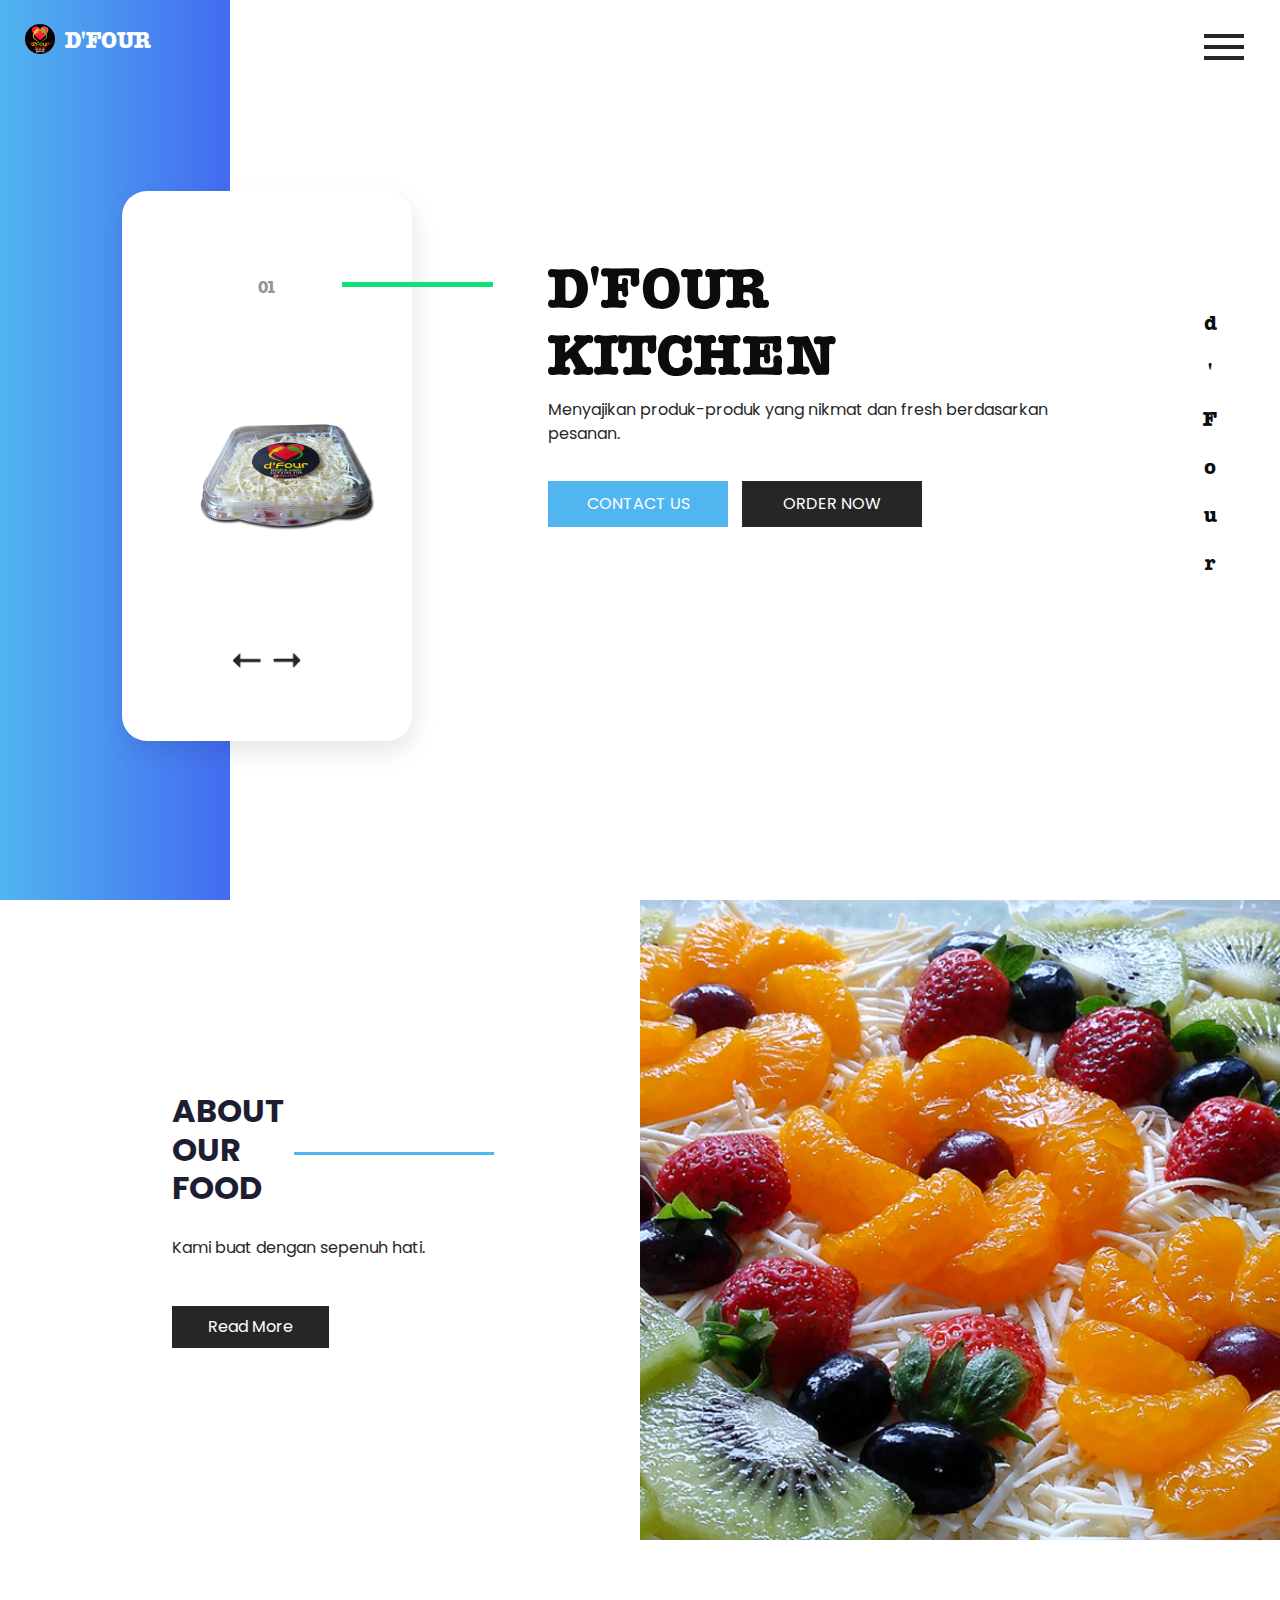
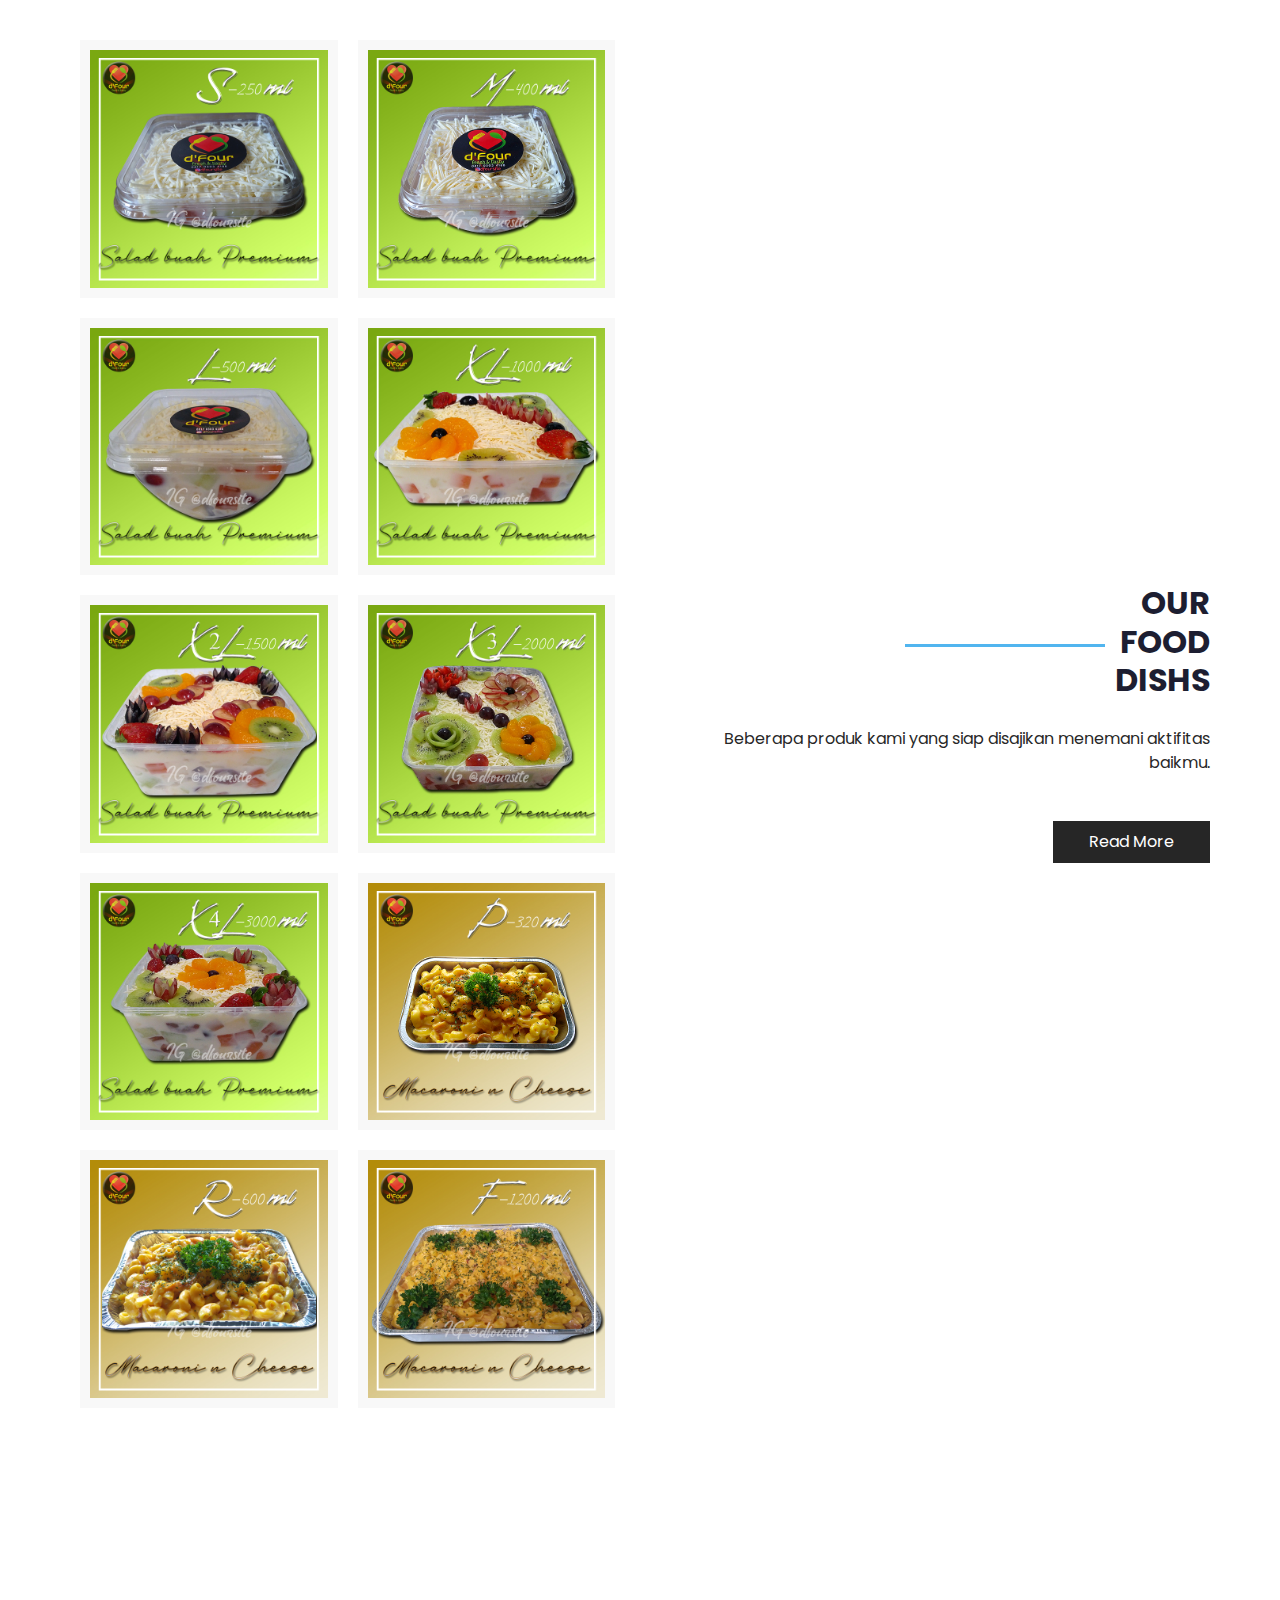
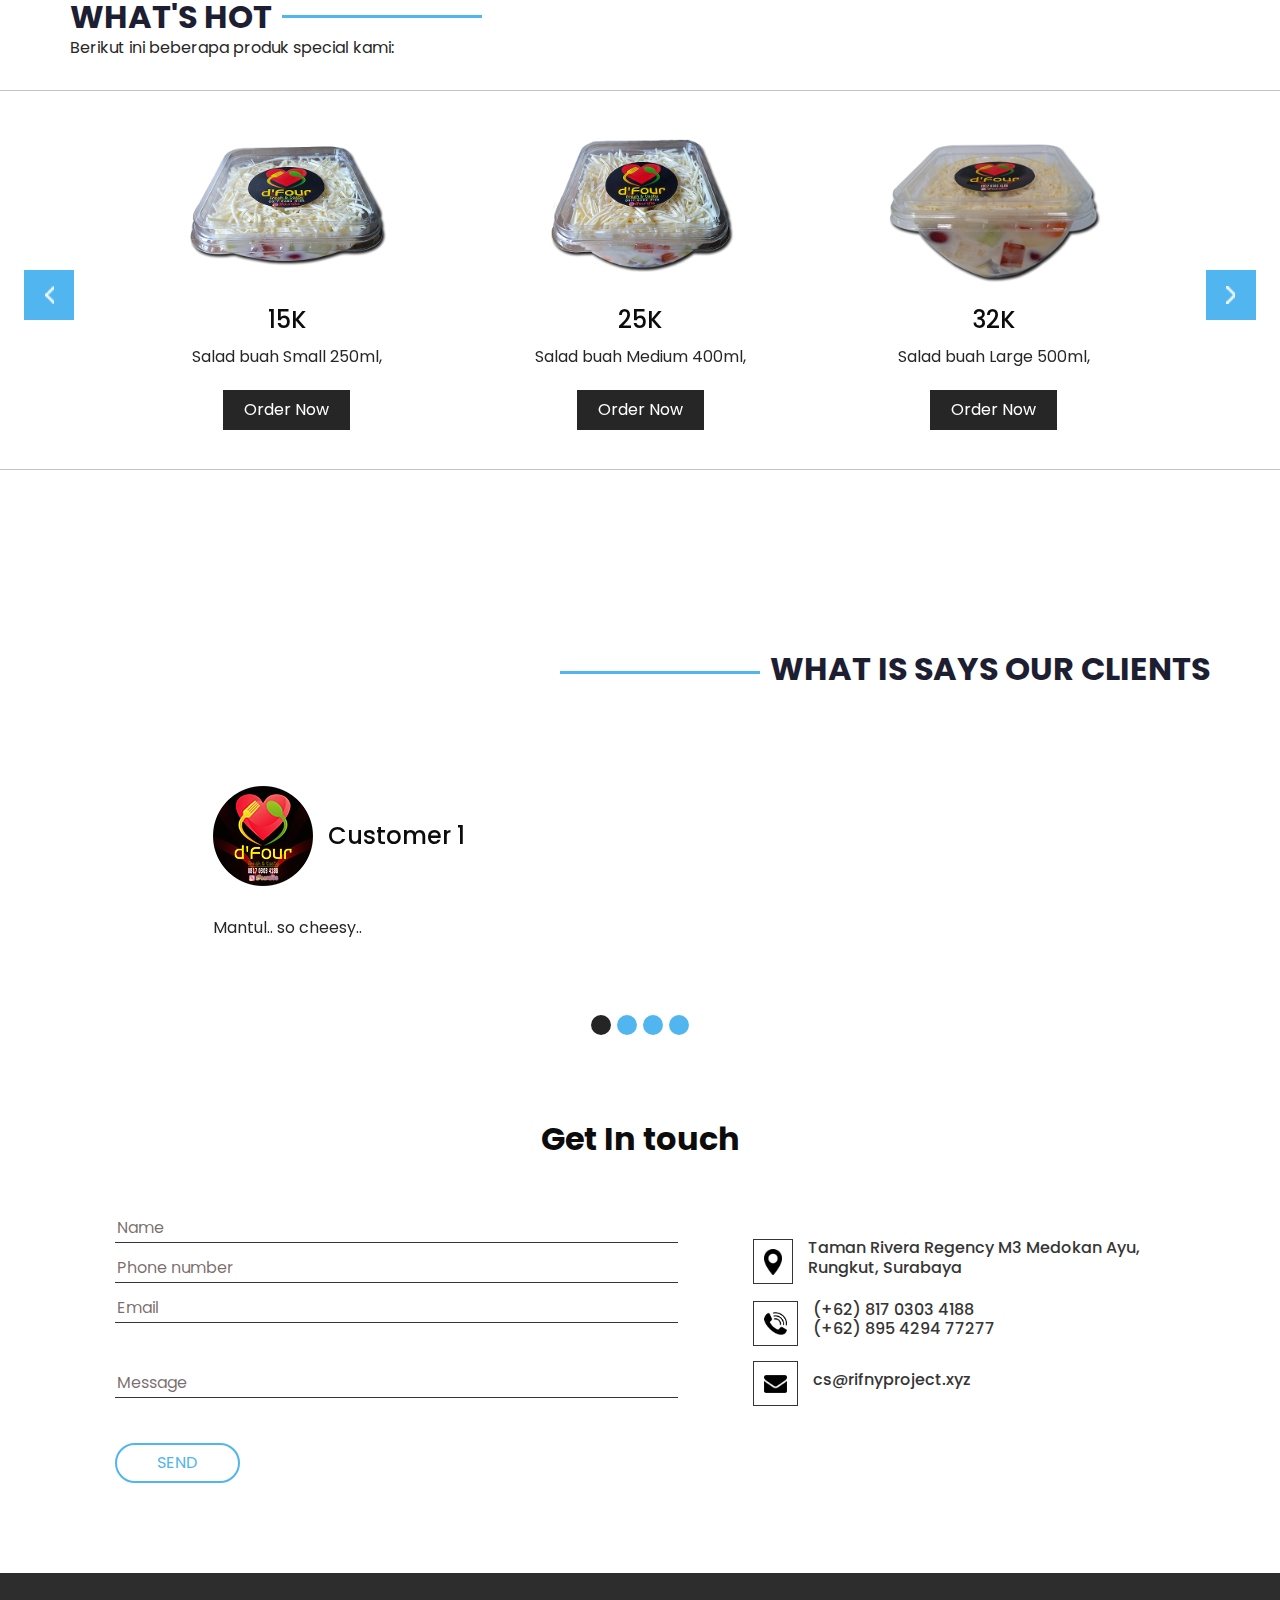
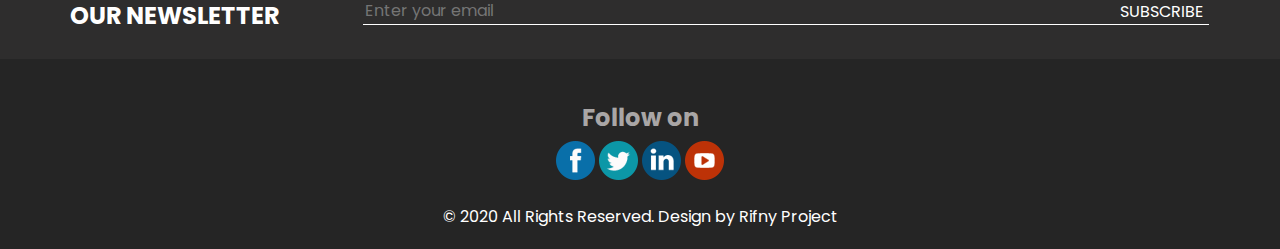
==== index2.html @ 4575f41f "ganti desain" ====
<!DOCTYPE html>
<html>

<head>
  <!-- Basic -->
  <meta charset="utf-8" />
  <meta http-equiv="X-UA-Compatible" content="IE=edge" />
  <!-- Mobile Metas -->
  <meta name="viewport" content="width=device-width, initial-scale=1, shrink-to-fit=no" />
  <!-- Site Metas -->
  <meta name="keywords" content="" />
  <meta name="description" content="" />
  <meta name="author" content="" />

  <title>d'Four</title>
  <!-- slider stylesheet -->
  <link rel="stylesheet" type="text/css"
    href="https://cdnjs.cloudflare.com/ajax/libs/OwlCarousel2/2.3.4/assets/owl.carousel.min.css" />

  <!-- bootstrap core css -->
  <link rel="stylesheet" type="text/css" href="css/bootstrap.css" />

  <!-- fonts style -->
  <link href="https://fonts.googleapis.com/css?family=Open+Sans:400,700|Poppins:400,700|Raleway:400,700&display=swap"
    rel="stylesheet" />

  <!-- Custom styles for this template -->
  <link href="css/style.css" rel="stylesheet" />
  <!-- responsive style -->
  <link href="css/responsive.css" rel="stylesheet" />
</head>

<body>
  <div class="hero_area">
    <!-- header section strats -->
    <header class="header_section">
      <div class="container-fluid">
        <nav class="navbar navbar-expand-lg custom_nav-container">
          <a class="navbar-brand" href="index.html">
            <img src="images/logo.png" alt="" />
            <span>
              d'Four
            </span>
          </a>

          <div class="navbar-collapse" id="">
            <div class="custom_menu-btn">
              <button onclick="openNav()">
                <span class="s-1"> </span>
                <span class="s-2"> </span>
                <span class="s-3"> </span>
              </button>
            </div>
            <div id="myNav" class="overlay">
              <div class="overlay-content">
                <a href="index.html">HOME</a>
                <a href="about.html">ABOUT</a>
                <a href="food.html">Food</a>
                <a href="contact.html">Contact Us</a>
              </div>
            </div>
          </div>
        </nav>
      </div>
    </header>
    <!-- end header section -->
    <!-- slider section -->
    <section class=" slider_section position-relative">
      <div class="side_heading">
        <h5>
          d          
          '
          F
          o
          u
          r
        </h5>
      </div>
      <div class="container-fluid">
        <div class="row">
          <div class="col-lg-3 col-md-4 offset-md-1">
            <div id="carouselExampleIndicators" class="carousel slide " data-ride="carousel">
              <ol class="carousel-indicators">
                <li data-target="#carouselExampleIndicators" data-slide-to="0" class="active">
                  01
                </li>
                <li data-target="#carouselExampleIndicators" data-slide-to="1">
                  02
                </li>
                <li data-target="#carouselExampleIndicators" data-slide-to="2">
                  03
                </li>
                <li data-target="#carouselExampleIndicators" data-slide-to="3">
                  04
                </li>
                <li data-target="#carouselExampleIndicators" data-slide-to="4">
                  05
                </li>
                <li data-target="#carouselExampleIndicators" data-slide-to="5">
                  06
                </li>
                <li data-target="#carouselExampleIndicators" data-slide-to="6">
                  07
                </li>
                <li data-target="#carouselExampleIndicators" data-slide-to="7">
                  08
                </li>
                <li data-target="#carouselExampleIndicators" data-slide-to="8">
                  09
                </li>
                <li data-target="#carouselExampleIndicators" data-slide-to="9">
                  10
                </li>
              </ol>
              <div class="carousel-inner">
                <div class="carousel-item active">
                  <div class="img-box b-1">
                    <img src="images/menu-dfour-salad-buah-small.png" alt="" />
                  </div>
                </div>
                <div class="carousel-item">
                  <div class="img-box b-2">
                    <img src="images/menu-dfour-salad-buah-medium.png" alt="" />
                  </div>
                </div>
                <div class="carousel-item">
                  <div class="img-box b-3">
                    <img src="images/menu-dfour-salad-buah-large.png" alt="" />
                  </div>
                </div>
                <div class="carousel-item">
                  <div class="img-box b-4">
                    <img src="images/menu-dfour-salad-buah-xl.png" alt="" />
                  </div>
                </div>
                <div class="carousel-item">
                  <div class="img-box b-5">
                    <img src="images/menu-dfour-salad-buah-x2l.png" alt="" />
                  </div>
                </div>
                <div class="carousel-item">
                  <div class="img-box b-6">
                    <img src="images/menu-dfour-salad-buah-x3l.png" alt="" />
                  </div>
                </div>
                <div class="carousel-item">
                  <div class="img-box b-7">
                    <img src="images/menu-dfour-salad-buah-x4l.png" alt="" />
                  </div>
                </div>
                <div class="carousel-item">
                  <div class="img-box b-8">
                    <img src="images/menu-dfour-macncheese-personal.png" alt="" />
                  </div>
                </div>
                <div class="carousel-item">
                  <div class="img-box b-9">
                    <img src="images/menu-dfour-macncheese-reguler.png" alt="" />
                  </div>
                </div>
                <div class="carousel-item">
                  <div class="img-box b-10">
                    <img src="images/menu-dfour-macncheese-family.png" alt="" />
                  </div>
                </div>
              </div>
              <div class="carousel_btn-box">
                <a class="carousel-control-prev" href="#carouselExampleIndicators" role="button" data-slide="prev">
                  <span class="sr-only">Previous</span>
                </a>
                <a class="carousel-control-next" href="#carouselExampleIndicators" role="button" data-slide="next">
                  <span class="sr-only">Next</span>
                </a>
              </div>
            </div>
          </div>
          <div class=" col-md-5 offset-md-1">
            <div class="detail-box">
              <h1>
                d'Four <br>
                Kitchen
              </h1>
              <p>
                Menyajikan produk-produk yang nikmat dan fresh berdasarkan pesanan.
              </p>

              <div class="btn-box">
                <a href="" class="btn-1">
                  Contact Us
                </a>
                <a href="" class="btn-2">
                  Order Now
                </a>
              </div>

            </div>
          </div>
        </div>
      </div>
    </section>
    <!-- end slider section -->
  </div>

  <!-- about section -->
  <section class="about_section">
    <div class="container-fluid">
      <div class="row">
        <div class="col-md-5 offset-md-1">
          <div class="detail-box">
            <div class="heading_container">
              <h2>
                About <br>
                Our <br>
                Food
              </h2>
              <hr>
            </div>
            <p>
              Kami buat dengan sepenuh hati.
            </p>
            <a href="">
              Read More
            </a>
          </div>
        </div>
        <div class="col-md-6 px-0">
          <div class="img-box">
            <img src="images/about-img.jpg" alt="">
          </div>
        </div>
      </div>
    </div>
  </section>

  <!-- end about section -->

  <!-- dish section -->

  <section class="dish_section layout_padding">
    <div class="container">
      <div class="row">
        <div class="col-md-6">
          <div class="dish_container">
            <div class="box">
              <img src="images/dfour-salad-buah-small.jpg" alt="">
            </div>
            <div class="box">
              <img src="images/dfour-salad-buah-medium.jpg" alt="">
            </div>
            <div class="box">
              <img src="images/dfour-salad-buah-large.jpg" alt="">
            </div>
            <div class="box">
              <img src="images/dfour-salad-buah-xl.jpg" alt="">
            </div>
            <div class="box">
              <img src="images/dfour-salad-buah-x2l.jpg" alt="">
            </div>
            <div class="box">
              <img src="images/dfour-salad-buah-x3l.jpg" alt="">
            </div>
            <div class="box">
              <img src="images/dfour-salad-buah-x4l.jpg" alt="">
            </div>
            <div class="box">
              <img src="images/dfour-macncheese-personal.jpg" alt="">
            </div>
            <div class="box">
              <img src="images/dfour-macncheese-reguler.jpg" alt="">
            </div>
            <div class="box">
              <img src="images/dfour-macncheese-family.jpg" alt="">
            </div>
          </div>
        </div>
        <div class="col-md-6">
          <div class="detail-box">
            <div class="heading_container">
              <hr>
              <h2>
                Our <br>
                Food <br>
                dishs
              </h2>
            </div>
            <p>
              Beberapa produk kami yang siap disajikan menemani aktifitas baikmu.
            </p>
            <a href="">
              Read More
            </a>
          </div>
        </div>
      </div>
    </div>
  </section>

  <!-- end dish section -->

  <!-- hot section -->

  <section class="hot_section layout_padding">
    <div class="container">
      <div class="heading_container">
        <h2>
          What's Hot
        </h2>
        <hr>
      </div>
      <p>
        Berikut ini beberapa produk special kami:
      </p>
    </div>
    <div class="carousel_container">
      <div class="container">
        <div class="carousel-wrap ">
          <div class="owl-carousel">
            <div class="item">
              <div class="box">
                <div class="img-box">
                  <img src="images/menu-dfour-salad-buah-small.png" />
                </div>
                <div class="detail-box">
                  <h4>
                    15K
                  </h4>
                  <p>
                    Salad buah Small 250ml,
                  </p>
                  <a href="">
                    Order Now
                  </a>
                </div>
              </div>
            </div>
            <div class="item">
              <div class="box">
                <div class="img-box">
                  <img src="images/menu-dfour-salad-buah-medium.png" />
                </div>
                <div class="detail-box">
                  <h4>
                    25K
                  </h4>
                  <p>
                    Salad buah Medium 400ml,
                  </p>
                  <a href="">
                    Order Now
                  </a>
                </div>
              </div>
            </div>
            <div class="item">
              <div class="box">
                <div class="img-box">
                  <img src="images/menu-dfour-salad-buah-large.png" />
                </div>
                <div class="detail-box">
                  <h4>
                    32K
                  </h4>
                  <p>
                    Salad buah Large 500ml,
                  </p>
                  <a href="">
                    Order Now
                  </a>
                </div>
              </div>
            </div>
            <div class="item">
              <div class="box">
                <div class="img-box">
                  <img src="images/menu-dfour-salad-buah-xl.png" />
                </div>
                <div class="detail-box">
                  <h4>
                    80K
                  </h4>
                  <p>
                    Salad buah XL 1000ml,
                  </p>
                  <a href="">
                    Order Now
                  </a>
                </div>
              </div>
            </div>
            <div class="item">
              <div class="box">
                <div class="img-box">
                  <img src="images/menu-dfour-salad-buah-x2l.png" />
                </div>
                <div class="detail-box">
                  <h4>
                    115K
                  </h4>
                  <p>
                    Salad buah X2L 1500ml,
                  </p>
                  <a href="">
                    Order Now
                  </a>
                </div>
              </div>
            </div>
            <div class="item">
              <div class="box">
                <div class="img-box">
                  <img src="images/menu-dfour-salad-buah-x3l.png" />
                </div>
                <div class="detail-box">
                  <h4>
                    150K
                  </h4>
                  <p>
                    Salad buah X3L 2000ml,
                  </p>
                  <a href="">
                    Order Now
                  </a>
                </div>
              </div>
            </div>
            <div class="item">
              <div class="box">
                <div class="img-box">
                  <img src="images/menu-dfour-salad-buah-x4l.png" />
                </div>
                <div class="detail-box">
                  <h4>
                    215K
                  </h4>
                  <p>
                    Salad buah X4L 3000ml,
                  </p>
                  <a href="">
                    Order Now
                  </a>
                </div>
              </div>
            </div>
            <div class="item">
              <div class="box">
                <div class="img-box">
                  <img src="images/menu-dfour-macncheese-personal.png" />
                </div>
                <div class="detail-box">
                  <h4>
                    20K
                  </h4>
                  <p>
                    Macaroni n Cheese Personal 320ml,
                  </p>
                  <a href="">
                    Order Now
                  </a>
                </div>
              </div>
            </div>
            <div class="item">
              <div class="box">
                <div class="img-box">
                  <img src="images/menu-dfour-macncheese-reguler.png" />
                </div>
                <div class="detail-box">
                  <h4>
                    35K
                  </h4>
                  <p>
                    Macaroni n Cheese Reguler 600ml,
                  </p>
                  <a href="">
                    Order Now
                  </a>
                </div>
              </div>
            </div>
            <div class="item">
              <div class="box">
                <div class="img-box">
                  <img src="images/menu-dfour-macncheese-family.png" />
                </div>
                <div class="detail-box">
                  <h4>
                    65K
                  </h4>
                  <p>
                    Macaroni n Cheese Family 1200ml,
                  </p>
                  <a href="">
                    Order Now
                  </a>
                </div>
              </div>
            </div>
          </div>
        </div>
      </div>
    </div>
  </section>

  <!-- end hot section -->

  <!-- client section -->

  <section class="client_section layout_padding">
    <div class="container">
      <div class="heading_container">
        <hr>
        <h2>
          what is says our clients
        </h2>
      </div>
      <div id="carouselExample2Indicators" class="carousel slide" data-ride="carousel">
        <ol class="carousel-indicators">
          <li data-target="#carouselExample2Indicators" data-slide-to="0" class="active"></li>
          <li data-target="#carouselExample2Indicators" data-slide-to="1"></li>
          <li data-target="#carouselExample2Indicators" data-slide-to="2"></li>
          <li data-target="#carouselExample2Indicators" data-slide-to="3"></li>
        </ol>
        <div class="carousel-inner">
          <div class="carousel-item active">
            <div class="box ">
              <div class="client_id">
                <div class="img-box">
                  <img src="images/client.png" alt="" class="img-fluid">
                </div>
                <h4>
                  Customer 1
                </h4>
              </div>
              <div class="detail-box">
                <p>
                  Mantul.. so cheesy..
                </p>
              </div>
            </div>
          </div>
          <div class="carousel-item">
            <div class="box ">
              <div class="client_id">
                <div class="img-box">
                  <img src="images/client.png" alt="" class="img-fluid">
                </div>
                <h4>
                  Customer 2
                </h4>
              </div>
              <div class="detail-box">
                <p>
                  Dressingnya masih kental padahal sudah 2hari.
                </p>
              </div>
            </div>
          </div>
          <div class="carousel-item">
            <div class="box ">
              <div class="client_id">
                <div class="img-box">
                  <img src="images/client.png" alt="" class="img-fluid">
                </div>
                <h4>
                  Customer 3
                </h4>
              </div>
              <div class="detail-box">
                <p>
                  Macaroninya so creamy n cheesy.
                </p>
              </div>
            </div>
          </div>
          <div class="carousel-item">
            <div class="box ">
              <div class="client_id">
                <div class="img-box">
                  <img src="images/client.png" alt="" class="img-fluid">
                </div>
                <h4>
                  Customer 4
                </h4>
              </div>
              <div class="detail-box">
                <p>
                  Saladnya enak, buahnya terasa masih seger, dressingnya ga encer.. suka banget.
                </p>
              </div>
            </div>
          </div>
        </div>
      </div>

    </div>
  </section>
  <!-- end client section -->

  <!-- contact section -->

  <section class="contact_section layout_padding-bottom ">
    <div class="container">
      <h2>
        Get In touch
      </h2>
      <div class="row">
        <div class="col-md-7">
          <div class="form_container">
            <form action="">
              <input type="text" placeholder="Name">
              <input type="text" placeholder="Phone number">
              <input type="email" placeholder="Email">
              <input type="text" placeholder="Message" class="message_input">
              <button>
                Send
              </button>
            </form>
          </div>
        </div>
        <div class="col-md-5">
          <div class="contact_box">
            <a href="">
              <div class="img-box">
                <img src="images/location.png" alt="">
              </div>
              <h6>
                Taman Rivera Regency M3 Medokan Ayu, Rungkut, Surabaya
              </h6>
            </a>
            <a href="">
              <div class="img-box">
                <img src="images/call.png" alt="">
              </div>
              <h6>
                (+62) 817 0303 4188
                <br>(+62) 895 4294 77277
              </h6>
            </a>
            <a href="">
              <div class="img-box">
                <img src="images/envelope.png" alt="">
              </div>
              <h6>
                cs@rifnyproject.xyz
              </h6>
            </a>
          </div>
        </div>
      </div>
    </div>
  </section>

  <!-- end contact section -->

  <!-- subscribe section -->

  <section class="subscribe_section">
    <div class="container">
      <form action="">
        <div class="row">
          <div class="col-lg-3 col-md-4">
            <label for="subEmail">
              Our Newsletter
            </label>
          </div>
          <div class="col-lg-9 col-md-8">
            <div class="box">
              <input type="email" placeholder="Enter your email" id="subEmail">
              <button>
                Subscribe
              </button>
            </div>
          </div>
        </div>
      </form>
    </div>
  </section>

  <!-- end subscribe section -->

  <!-- footer section -->
  <section class="container-fluid footer_section">
    <div class="social_container">
      <h4>
        Follow on
      </h4>
      <div class="social-box">
        <a href="">
          <img src="images/fb.png" alt="">
        </a>
        <a href="">
          <img src="images/twitter.png" alt="">
        </a>
        <a href="">
          <img src="images/linkedin.png" alt="">
        </a>
        <a href="">
          <img src="images/youtube.png" alt="">
        </a>
      </div>
    </div>
    <p>
      &copy; 2020 All Rights Reserved. Design by
      <a href="https://rifnyproject.xyz/">Rifny Project</a>
    </p>
  </section>
  <!-- footer section -->

  <script type="text/javascript" src="js/jquery-3.4.1.min.js"></script>
  <script type="text/javascript" src="js/bootstrap.js"></script>
  <script type="text/javascript" src="https://cdnjs.cloudflare.com/ajax/libs/OwlCarousel2/2.3.4/owl.carousel.min.js">
  </script>

  <script>
    function openNav() {
      document.getElementById("myNav").classList.toggle("menu_width");
      document
        .querySelector(".custom_menu-btn")
        .classList.toggle("menu_btn-style");
    }
  </script>

  <!-- owl carousel script -->
  <script type="text/javascript">
    $(".owl-carousel").owlCarousel({
      loop: true,
      margin: 35,
      navText: [],
      autoplay: true,
      autoplayHoverPause: true,
      responsive: {
        0: {
          items: 1
        },
        600: {
          items: 2
        },
        1000: {
          items: 3
        }
      }
    });
  </script>
  <!-- end owl carousel script -->

</body>

</html>
---- css/style.css ----
@font-face {
  font-family: American Typewriter;
  src: url(../fonts/AmericanTypewriterBQ-Bold.otf);
}

p {
  color: #272727;
}

body {
  font-family: 'Poppins', sans-serif;
  color: #0c0c0c;
  background-color: #ffffff;
}

.layout_margin {
  margin: 90px 0;
}

.layout_padding {
  padding: 90px 0;
}

.layout_padding2 {
  padding: 45px 0;
}

.layout_padding2-top {
  padding-top: 45px;
}

.layout_padding2-bottom {
  padding-bottom: 45px;
}

.layout_padding-top {
  padding-top: 90px;
}

.layout_padding-bottom {
  padding-bottom: 90px;
}

.heading_container {
  display: -webkit-box;
  display: -ms-flexbox;
  display: flex;
  -webkit-box-align: center;
      -ms-flex-align: center;
          align-items: center;
}

.heading_container h2 {
  font-weight: bold;
  color: #1d1e31;
  position: relative;
  text-transform: uppercase;
}

.heading_container hr {
  margin: 0 10px;
  border: none;
  -webkit-box-flex: 1;
      -ms-flex: 1;
          flex: 1;
  max-width: 200px;
  height: 3px;
  background-color: #51b5ef;
}

.hero_next_section-margin {
  margin-top: 100px;
}

/*header section*/
.hero_area {
  height: 100vh;
  position: relative;
}

.hero_area::before {
  content: "";
  position: absolute;
  top: 0;
  left: 0;
  width: 18%;
  min-width: 150px;
  height: 100%;
  background: -webkit-gradient(linear, left top, right top, from(#51b5ef), to(#436bf1));
  background: linear-gradient(to right, #51b5ef, #436bf1);
}

.sub_page .hero_area {
  height: auto;
}

.sub_page .hero_area::before {
  width: 160px;
}

.header_section .container-fluid {
  padding-right: 25px;
  padding-left: 25px;
}

.header_section .nav_container {
  margin: 0 auto;
}

.custom_nav-container.navbar-expand-lg .navbar-nav .nav-link img {
  width: 22px;
  margin-right: 15px;
}

.custom_nav-container.navbar-expand-lg .navbar-nav .nav-link {
  padding: 0px 25px;
  color: #fefeff;
  text-align: center;
  font-family: "Roboto", sans-serif;
}

.custom_menu-btn {
  z-index: 9;
  position: absolute;
  right: 5px;
  top: 14px;
}

.custom_menu-btn button {
  margin-top: 12px;
  outline: none;
  border: none;
  background-color: transparent;
}

.custom_menu-btn span {
  display: block;
  width: 40px;
  height: 4px;
  background-color: #262626;
  margin: 7px 0;
  -webkit-transition: all .3s;
  transition: all .3s;
}

.menu_btn-style button {
  position: fixed;
  right: 20px;
  top: 14px;
}

.menu_btn-style button .s-1 {
  -webkit-transform: rotate(45deg) translateY(15.5px);
          transform: rotate(45deg) translateY(15.5px);
}

.menu_btn-style button .s-2 {
  -webkit-transform: translateX(100px);
          transform: translateX(100px);
}

.menu_btn-style button .s-3 {
  -webkit-transform: rotate(-45deg) translateY(-15.5px);
          transform: rotate(-45deg) translateY(-15.5px);
}

.overlay {
  height: 100%;
  width: 0;
  position: fixed;
  z-index: 1;
  top: 0;
  left: 0;
  background-color: black;
  background-color: rgba(62, 103, 205, 0.9);
  overflow-x: hidden;
  -webkit-transition: 0.5s;
  transition: 0.5s;
}

.overlay .closebtn {
  position: absolute;
  top: 0;
  right: 30px;
  font-size: 60px;
}

.overlay a {
  padding: 0px;
  text-decoration: none;
  font-size: 22px;
  color: #ffffff;
  display: block;
  -webkit-transition: 0.3s;
  transition: 0.3s;
  text-transform: uppercase;
}

.overlay-content {
  position: relative;
  top: 25%;
  width: 100%;
  text-align: center;
  margin-top: 30px;
}

.menu_width {
  width: 100%;
}

a,
a:hover,
a:focus {
  text-decoration: none;
}

a:hover,
a:focus {
  color: initial;
}

.btn,
.btn:focus {
  outline: none !important;
  -webkit-box-shadow: none;
          box-shadow: none;
}

.custom_nav-container .nav_search-btn {
  background-image: url(../images/search-icon.png);
  background-size: 18px;
  background-repeat: no-repeat;
  width: 35px;
  height: 35px;
  padding: 0;
  border: none;
  margin: 0 40px 0 15px;
  background-position: center;
}

.navbar-brand {
  display: -webkit-box;
  display: -ms-flexbox;
  display: flex;
  -webkit-box-align: center;
      -ms-flex-align: center;
          align-items: center;
  font-family: 'American Typewriter', sans-serif;
  font-weight: 400;
}

.navbar-brand img {
  width: 30px;
  margin-right: 10px;
}

.navbar-brand span {
  text-transform: uppercase;
  font-size: 22px;
  color: #ffffff;
  margin-top: 5px;
}

.custom_nav-container {
  z-index: 99999;
  padding: 15px 0;
}

.custom_nav-container .navbar-toggler {
  outline: none;
}

.custom_nav-container .navbar-toggler .navbar-toggler-icon {
  background-image: url(../images/menu.png);
  background-size: 55px;
}

.quote_btn-container a {
  display: inline-block;
  padding: 5px 15px;
  background-color: #fc5d35;
  color: #f7f7f7;
  font-size: 14px;
  text-transform: uppercase;
}

/*end header section*/
.slider_section {
  display: -webkit-box;
  display: -ms-flexbox;
  display: flex;
  -webkit-box-align: center;
      -ms-flex-align: center;
          align-items: center;
  height: calc(100% - 80px);
  padding: 45px 0 90px 0;
}

.slider_section .side_heading {
  position: absolute;
  top: 45%;
  right: 25px;
  -webkit-transform: translateY(-50%);
          transform: translateY(-50%);
}

.slider_section .side_heading h5 {
  -webkit-writing-mode: tb-rl;
      -ms-writing-mode: tb-rl;
          writing-mode: tb-rl;
  text-orientation: upright;
  font-family: 'American Typewriter', sans-serif;
  font-weight: 400;
  font-size: 20px;
}

.slider_section .carousel {
  position: unset;
}

.slider_section .col-md-5.offset-md-1 {
  position: unset;
}

.slider_section .detail-box {
  margin-top: 65px;
  position: relative;
}

.slider_section .detail-box h1 {
  text-transform: uppercase;
  font-weight: bold;
  font-size: 3.5rem;
  font-family: 'American Typewriter', sans-serif;
  font-weight: 400;
}

.slider_section .detail-box .btn-box {
  margin-top: 35px;
}

.slider_section .detail-box .btn-box a {
  text-align: center;
  text-transform: uppercase;
  width: 180px;
}

.slider_section .detail-box .btn-box .btn-1 {
  display: inline-block;
  padding: 10px 0px;
  background-color: #51b5ef;
  color: #ffffff;
  border: 1px solid #51b5ef;
  text-transform: uppercase;
  margin-right: 10px;
}

.slider_section .detail-box .btn-box .btn-1:hover {
  background-color: transparent;
  color: #51b5ef;
}

.slider_section .detail-box .btn-box .btn-2 {
  display: inline-block;
  padding: 10px 0px;
  background-color: #262626;
  color: #ffffff;
  border: 1px solid #262626;
  text-transform: uppercase;
}

.slider_section .detail-box .btn-box .btn-2:hover {
  background-color: transparent;
  color: #262626;
}

.slider_section .detail-box::before {
  content: "";
  position: absolute;
  left: -41%;
  top: 26px;
  width: 30%;
  height: 5px;
  background-color: #10e276;
}

.slider_section #carouselExampleIndicators {
  max-width: 400px;
  padding: 75px 0 60px 0;
  background-color: #ffffff;
  display: -webkit-box;
  display: -ms-flexbox;
  display: flex;
  -webkit-box-orient: vertical;
  -webkit-box-direction: normal;
      -ms-flex-direction: column;
          flex-direction: column;
  -webkit-box-align: center;
      -ms-flex-align: center;
          align-items: center;
  border-radius: 25px;
  -webkit-box-shadow: 2px 10px 25px 0 rgba(0, 0, 0, 0.1);
          box-shadow: 2px 10px 25px 0 rgba(0, 0, 0, 0.1);
  height: 550px;
  -webkit-box-pack: justify;
      -ms-flex-pack: justify;
          justify-content: space-between;
  margin: auto;
}

.slider_section .img-box {
  margin: 15px 20px;
  height: 240px;
  display: -webkit-box;
  display: -ms-flexbox;
  display: flex;
  -webkit-box-pack: center;
      -ms-flex-pack: center;
          justify-content: center;
  -webkit-box-align: center;
      -ms-flex-align: center;
          align-items: center;
}

.slider_section .img-box.b-1 {
  margin-left: 20%;
}

.slider_section .img-box.b-10 {
  margin-left: 5%;
  margin-right: -10%;
  -webkit-transform: translateY(15px);
          transform: translateY(15px);
}

.slider_section .img-box img {
  width: 100%;
  max-height: 100%;
}

.slider_section .carousel_btn-box {
  display: -webkit-box;
  display: -ms-flexbox;
  display: flex;
  -webkit-box-pack: center;
      -ms-flex-pack: center;
          justify-content: center;
}

.slider_section .carousel-control-prev,
.slider_section .carousel-control-next {
  position: unset;
  width: 40px;
  height: 40px;
  border-radius: 100%;
  background-size: 28px;
  top: unset;
  bottom: 45px;
  left: 50%;
  opacity: 1;
  background-repeat: no-repeat;
  background-position: center;
}

.slider_section .carousel-control-prev {
  background-image: url(../images/prev-black.png);
}

.slider_section .carousel-control-prev:hover {
  background-image: url(../images/prev-grey.png);
}

.slider_section .carousel-control-next {
  background-image: url(../images/next-black.png);
}

.slider_section .carousel-control-next:hover {
  background-image: url(../images/next-grey.png);
}

.slider_section .carousel-indicators {
  margin: 0;
  position: unset;
  font-family: 'American Typewriter', sans-serif;
  font-weight: 400;
}

.slider_section .carousel-indicators li {
  margin: 0;
  width: auto;
  height: auto;
  text-indent: 0;
  opacity: 1;
  color: #959494;
  background-color: transparent;
  display: none;
}

.slider_section .carousel-indicators li.active {
  display: block;
}

.about_section .row {
  -webkit-box-align: center;
      -ms-flex-align: center;
          align-items: center;
}

.about_section .detail-box {
  padding-left: 10%;
}

.about_section .detail-box p {
  margin-top: 20px;
}

.about_section .detail-box a {
  display: inline-block;
  padding: 8px 35px;
  background-color: #262626;
  color: #ffffff;
  border: 1px solid #262626;
  margin-top: 30px;
}

.about_section .detail-box a:hover {
  background-color: transparent;
  color: #262626;
}

.about_section .img-box img {
  width: 100%;
}

.dish_section .row {
  -webkit-box-align: center;
      -ms-flex-align: center;
          align-items: center;
}

.dish_section .dish_container {
  display: -webkit-box;
  display: -ms-flexbox;
  display: flex;
  -ms-flex-wrap: wrap;
      flex-wrap: wrap;
}

.dish_section .dish_container .box {
  -ms-flex-preferred-size: calc(50% - 20px);
      flex-basis: calc(50% - 20px);
  margin: 10px;
  border: 10px solid #f8f8f8;
}

.dish_section .dish_container .box img {
  width: 100%;
}

.dish_section .dish_container .box:hover {
  border: 10px solid #262626;
}

.dish_section .detail-box {
  padding-left: 10%;
  text-align: right;
}

.dish_section .detail-box .heading_container {
  -webkit-box-pack: end;
      -ms-flex-pack: end;
          justify-content: flex-end;
}

.dish_section .detail-box p {
  margin-top: 20px;
}

.dish_section .detail-box a {
  display: inline-block;
  padding: 8px 35px;
  background-color: #262626;
  color: #ffffff;
  border: 1px solid #262626;
  margin-top: 30px;
}

.dish_section .detail-box a:hover {
  background-color: transparent;
  color: #262626;
}

.hot_section .carousel_container {
  border: 1px solid #c2c2c2;
  padding: 45px 0 15px 0;
  margin-top: 30px;
  border-left: none;
  border-right: none;
}

.hot_section .heading_container h2 {
  margin-bottom: 0;
}

.hot_section .box {
  text-align: center;
}

.hot_section .box .img-box {
  position: relative;
  display: -webkit-box;
  display: -ms-flexbox;
  display: flex;
  -webkit-box-pack: center;
      -ms-flex-pack: center;
          justify-content: center;
  -webkit-box-align: center;
      -ms-flex-align: center;
          align-items: center;
  height: 135px;
}

.hot_section .box .img-box img {
  width: 75%;
}

.hot_section .box .detail-box {
  margin-top: 35px;
}

.hot_section .box .detail-box p {
  margin-top: 10px;
}

.hot_section .box .detail-box a {
  display: inline-block;
  padding: 7px 20px;
  background-color: #262626;
  color: #ffffff;
  border: 1px solid #262626;
  margin-top: 5px;
}

.hot_section .box .detail-box a:hover {
  background-color: transparent;
  color: #262626;
}

.hot_section .carousel-wrap {
  margin: 0 auto;
  padding: 0 5%;
  position: relative;
}

.hot_section .owl-nav > div {
  margin-top: -26px;
  position: absolute;
  top: 50%;
  color: #cdcbcd;
}

.hot_section .owl-carousel .owl-nav .owl-prev,
.hot_section .owl-carousel .owl-nav .owl-next {
  width: 50px;
  height: 50px;
  background-color: #51b5ef;
  background-size: 9px;
  background-position: center;
  background-repeat: no-repeat;
  position: absolute;
  top: 50%;
  -webkit-transform: translateY(-50%);
          transform: translateY(-50%);
  outline: none;
}

.hot_section .owl-carousel .owl-nav .owl-prev:hover,
.hot_section .owl-carousel .owl-nav .owl-next:hover {
  background-color: #252525;
}

.hot_section .owl-carousel .owl-nav .owl-prev {
  background-image: url(../images/left-angle.png);
  left: -10%;
}

.hot_section .owl-carousel .owl-nav .owl-next {
  right: -10%;
  background-image: url(../images/right-angle.png);
}

.hot_section .owl-carousel .owl-dots.disabled,
.hot_section .owl-carousel .owl-nav.disabled {
  display: block;
}

.app_section {
  background-image: url(../images/app-bg.jpg);
  background-size: 100% 86%;
  background-repeat: no-repeat;
  color: #ffffff;
  background-position: bottom;
}

.app_section .row {
  -webkit-box-align: center;
      -ms-flex-align: center;
          align-items: center;
}

.app_section .img-box img {
  width: 100%;
}

.app_section .detail-box {
  padding-top: 60px;
}

.app_section .detail-box h2 {
  text-transform: uppercase;
  font-weight: bold;
  margin-bottom: 35px;
}

.app_section .detail-box h2 span {
  font-size: 1.5em;
}

.app_section .detail-box p {
  color: #ffffff;
}

.app_section .detail-box .btn-box {
  margin-top: 35px;
}

.app_section .detail-box .btn-box a {
  margin-right: 10px;
}

.app_section .detail-box .btn-box a img {
  max-width: 100%;
}

.client_section .heading_container {
  -webkit-box-pack: end;
      -ms-flex-pack: end;
          justify-content: flex-end;
}

.client_section .box {
  width: 75%;
  margin: 90px auto;
}

.client_section .box .client_id {
  display: -webkit-box;
  display: -ms-flexbox;
  display: flex;
  -webkit-box-align: center;
      -ms-flex-align: center;
          align-items: center;
}

.client_section .box .client_id h4 {
  margin: 0;
  margin-left: 15px;
}

.client_section .box .detail-box {
  margin-top: 30px;
}

.client_section .carousel-indicators {
  margin: 0;
  -webkit-box-pack: center;
      -ms-flex-pack: center;
          justify-content: center;
  bottom: -15px;
}

.client_section .carousel-indicators li {
  margin: 0 3px;
  width: 20px;
  height: 20px;
  opacity: 1;
  background-color: #51b5ef;
  border-radius: 100%;
}

.client_section .carousel-indicators li.active {
  background-color: #252525;
}

.contact_section h2 {
  text-align: center;
  font-weight: bold;
  margin-bottom: 45px;
}

.contact_section .form_container {
  padding: 0 45px;
}

.contact_section .form_container input {
  width: 100%;
  height: 30px;
  margin-top: 10px;
  border: none;
  border-bottom: 1px solid #363535;
  outline: none;
}

.contact_section .form_container input.message_input {
  margin-top: 45px;
}

.contact_section .form_container input::-webkit-input-placeholder {
  color: rgba(35, 9, 9, 0.6);
}

.contact_section .form_container input:-ms-input-placeholder {
  color: rgba(35, 9, 9, 0.6);
}

.contact_section .form_container input::-ms-input-placeholder {
  color: rgba(35, 9, 9, 0.6);
}

.contact_section .form_container input::placeholder {
  color: rgba(35, 9, 9, 0.6);
}

.contact_section .form_container button {
  background-color: transparent;
  border: 2px solid #51b5ef;
  color: #51b5ef;
  text-transform: uppercase;
  padding: 6px 40px;
  border-radius: 25px;
  margin-top: 45px;
}

.contact_section .contact_box {
  margin-top: 35px;
}

.contact_section .contact_box a {
  display: -webkit-box;
  display: -ms-flexbox;
  display: flex;
  -webkit-box-align: center;
      -ms-flex-align: center;
          align-items: center;
  color: #363535;
  margin: 15px 0;
}

.contact_section .contact_box a .img-box {
  width: 45px;
  height: 45px;
  padding: 10px;
  border: 1px solid #363535;
  display: -webkit-box;
  display: -ms-flexbox;
  display: flex;
  -webkit-box-pack: center;
      -ms-flex-pack: center;
          justify-content: center;
  -webkit-box-align: center;
      -ms-flex-align: center;
          align-items: center;
  margin-right: 15px;
}

.contact_section .contact_box a .img-box img {
  width: 100%;
}

.subscribe_section {
  background-color: #2e2d2d;
  padding: 25px 0;
}

.subscribe_section form label {
  font-size: 24px;
  font-weight: bold;
  text-transform: uppercase;
  color: #ffffff;
  margin: 0;
}

.subscribe_section form .box {
  display: -webkit-box;
  display: -ms-flexbox;
  display: flex;
}

.subscribe_section form .box input {
  width: 100%;
  border: none;
  background-color: transparent;
  border-bottom: 1px solid #ffffff;
  outline: none;
  color: #ffffff;
}

.subscribe_section form .box button {
  background-color: transparent;
  border: none;
  outline: none;
  text-transform: uppercase;
  color: #ffffff;
  margin-left: -95px;
}

/* footer section*/
.footer_section {
  padding: 20px;
  background-color: #252525;
}

.footer_section .social_container {
  display: -webkit-box;
  display: -ms-flexbox;
  display: flex;
  -webkit-box-orient: vertical;
  -webkit-box-direction: normal;
      -ms-flex-direction: column;
          flex-direction: column;
  -webkit-box-align: center;
      -ms-flex-align: center;
          align-items: center;
  margin: 25px 0;
}

.footer_section .social_container h4 {
  color: #a9a6a6;
  font-weight: bold;
}

.footer_section .social_container .social_box {
  display: -webkit-box;
  display: -ms-flexbox;
  display: flex;
}

.footer_section .social_container .social_box a {
  margin: 0 10px;
}

.footer_section .social_container .social_box a img {
  max-width: 100%;
}

.footer_section p {
  margin: 0;
  text-align: center;
  color: #ffffff;
}

.footer_section a {
  color: #ffffff;
}
/*# sourceMappingURL=style.css.map */
---- css/responsive.css ----
@media (max-width: 1120px) {}

@media (max-width: 992px) {}

@media (max-width: 768px) {
    .hero_area {
        height: auto;
    }

    .hero_area::before {
        width: 100%;
        height: 35%;
    }

    .sub_page .hero_area::before {
        width: 100%;
        height: 100%;
    }

    .custom_menu-btn span {
        background-color: #ffffff;
    }

    .slider_section {
        height: auto;
    }

    .slider_section .detail-box {
        text-align: center;
    }

    .slider_section .side_heading {
        display: none;
    }

    .slider_section .detail-box::before {
        display: none;
    }

    .about_section .detail-box {
        padding: 0;
        margin-bottom: 45px;
    }

    .dish_section .detail-box {
        padding: 0;
        margin-top: 45px;
    }

    .hot_section {
        padding-bottom: 125px;
    }

    .hot_section .owl-carousel .owl-nav .owl-prev,
    .hot_section .owl-carousel .owl-nav .owl-next {
        top: 120%;
    }

    .hot_section .owl-carousel .owl-nav .owl-prev {
        left: calc(50% - 55px);
    }

    .hot_section .owl-carousel .owl-nav .owl-next {
        right: calc(50% - 55px);
    }

    .app_section {
        background-size: cover;
    }

    .app_section .row {
        flex-direction: column-reverse;
    }

    .app_section .detail-box {
        padding: 45px;
    }

    .client_section .heading_container {
        justify-content: center;

    }

    .client_section .heading_container h2 {
        text-align: center;
    }

    .client_section .box {
        text-align: center;
    }

    .client_section .box .client_id {
        flex-direction: column;
        align-items: center;
    }

    .client_section .box .client_id h4 {
        margin: 0;
        margin-top: 15px;
    }

    .contact_section .form_container {
        text-align: center;
        padding: 0;
    }

    .contact_section .contact_box {
        display: flex;
        flex-direction: column;
        align-items: center;

    }

    .contact_section .contact_box a {
        width: 235px;
    }

    .subscribe_section form .box {
        margin-top: 15px;
    }

}


@media (max-width: 576px) {
    .app_section .detail-box {
        padding: 45px 0;
    }
}

@media (max-width: 480px) {}

@media (max-width: 420px) {
    .slider_section .detail-box .btn-box .btn-1 {
        margin: 0;
        margin-bottom: 15px;
    }
}

@media (max-width: 360px) {}

@media (max-width: 320px) {}

@media (min-width: 1200px) {
    .container {
        max-width: 1170px;
    }

}
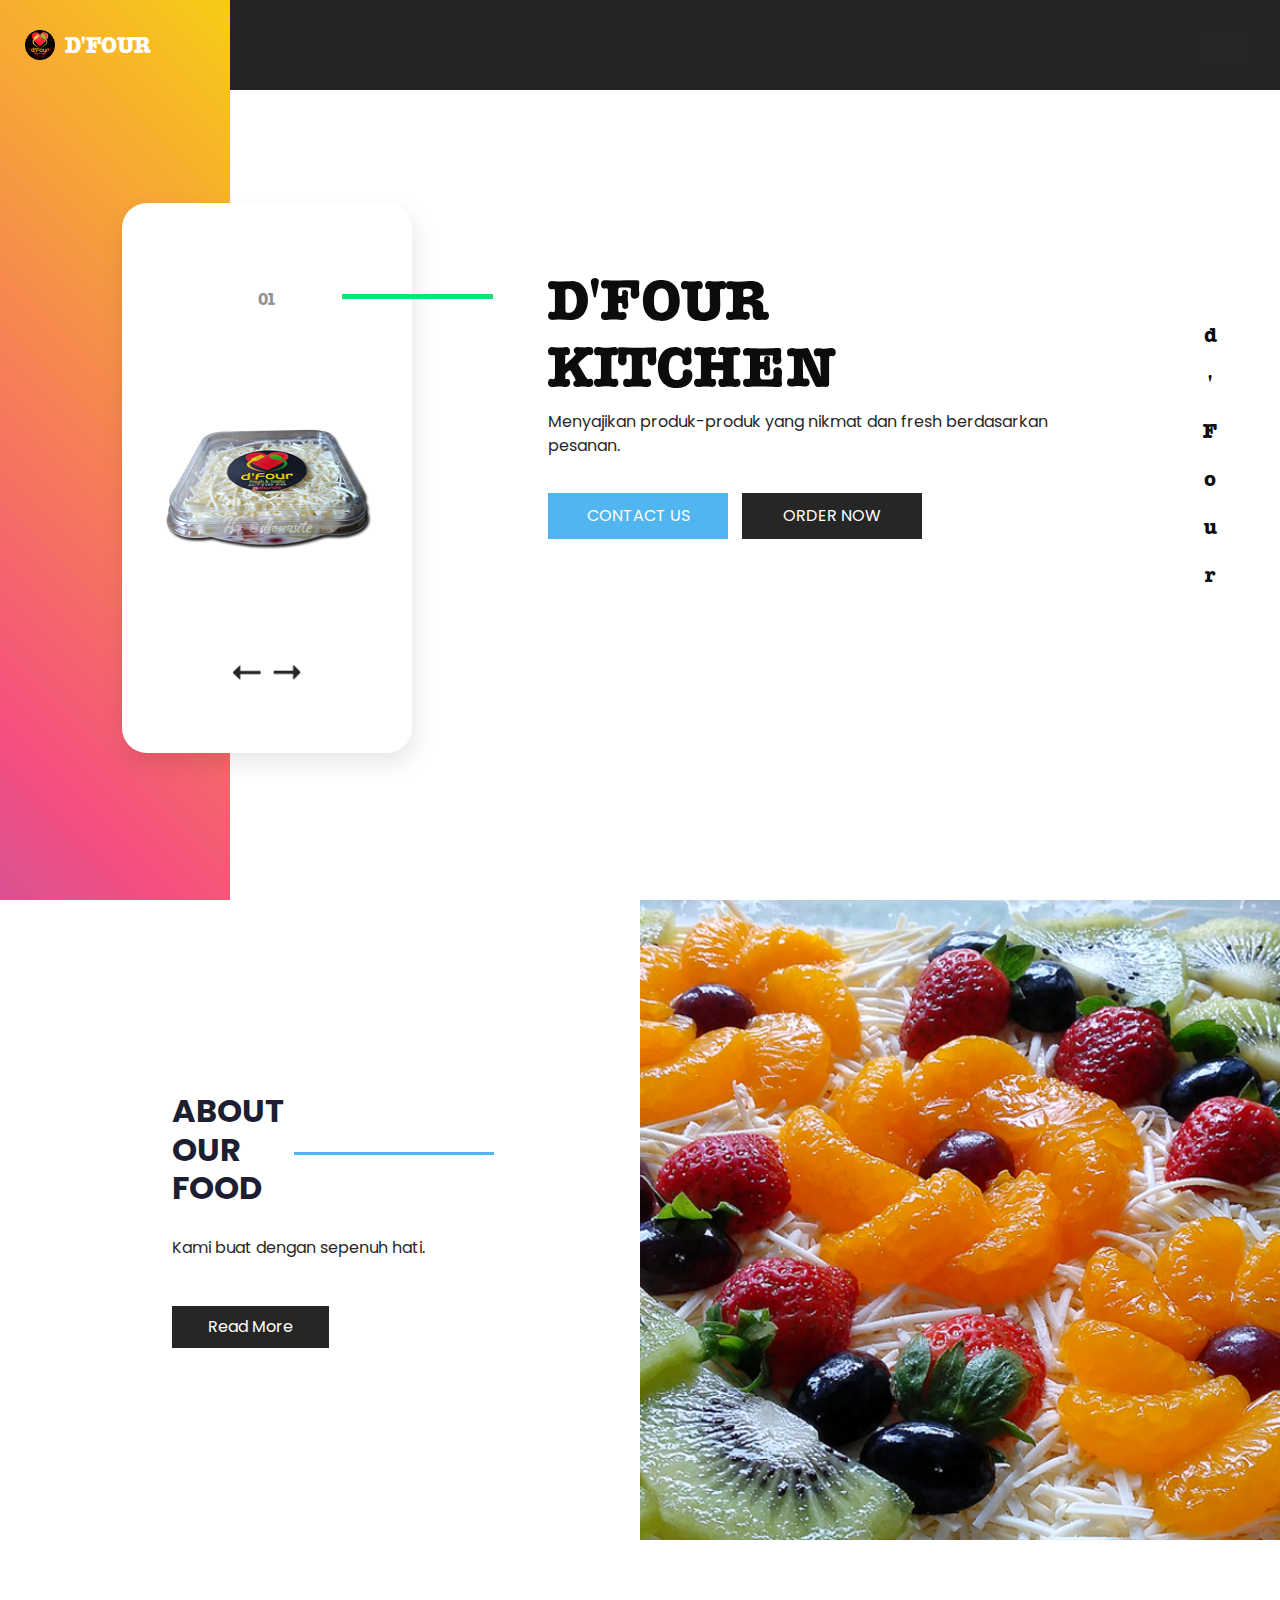
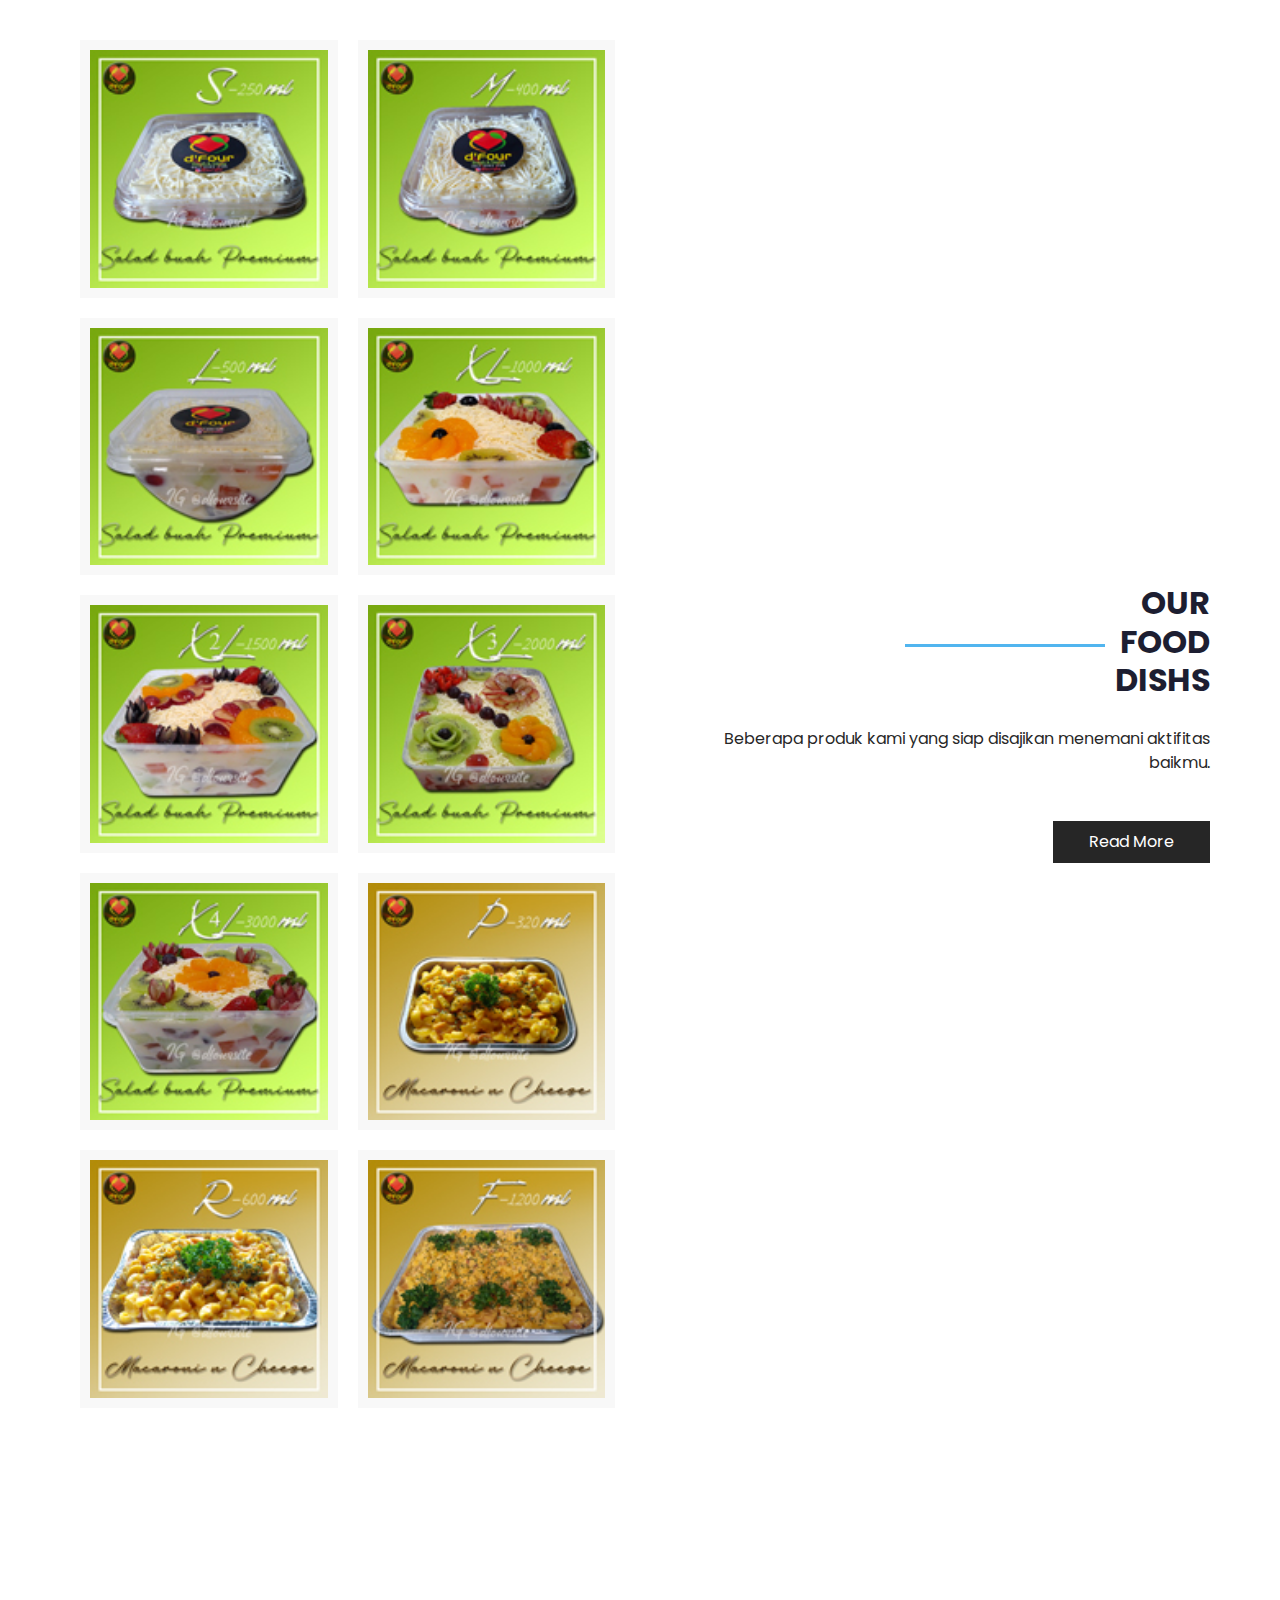
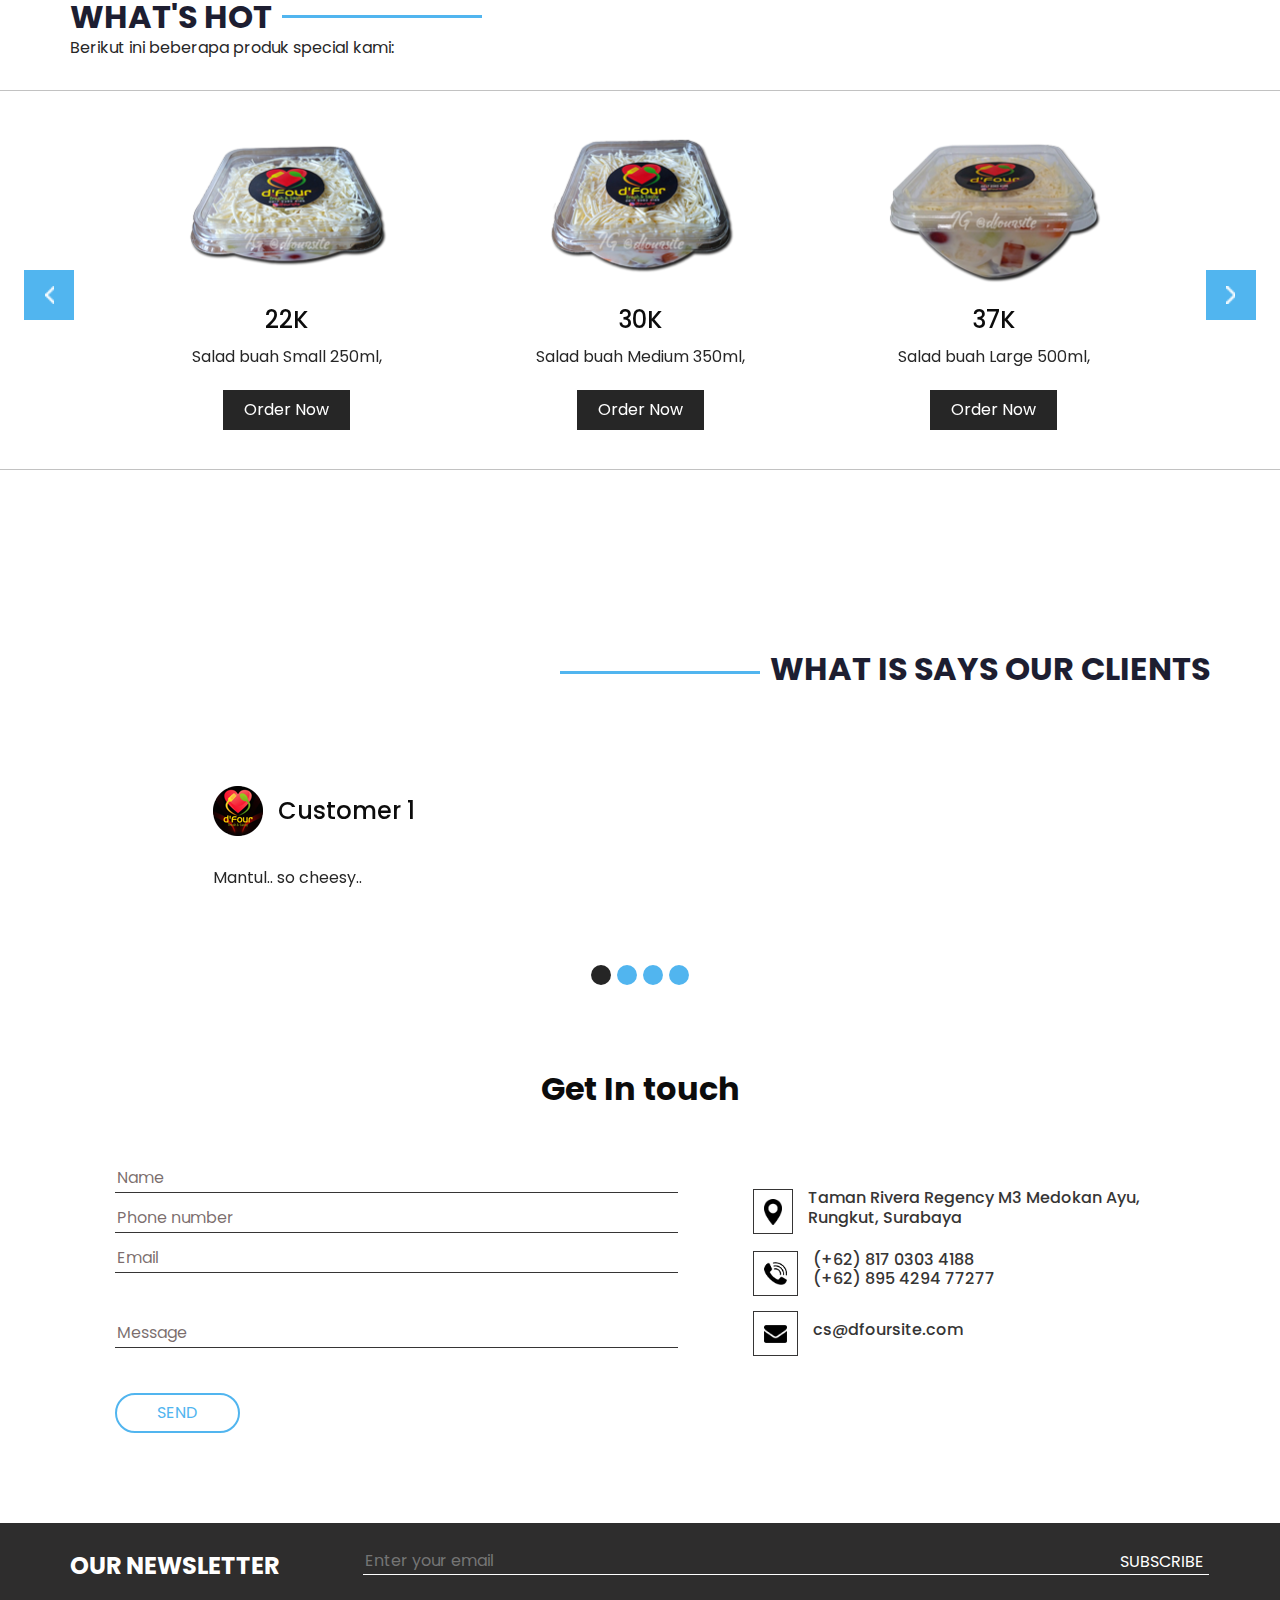
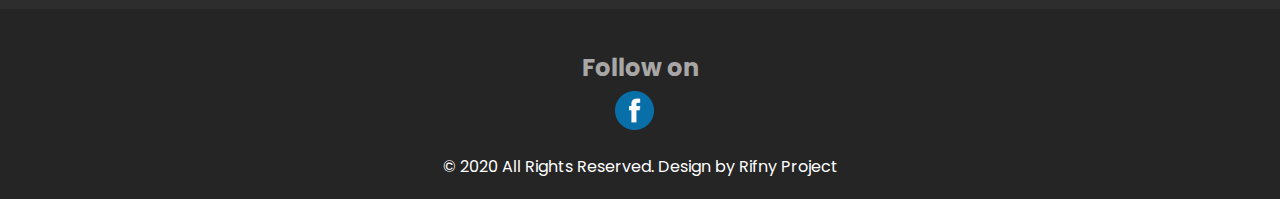
==== commit ab1a60f4: "Update index2.html" ====
--- a/index2.html
+++ b/index2.html
@@ -322,7 +322,7 @@
                 </div>
                 <div class="detail-box">
                   <h4>
-                    15K
+                    22K
                   </h4>
                   <p>
                     Salad buah Small 250ml,
@@ -340,117 +340,117 @@
                 </div>
                 <div class="detail-box">
                   <h4>
+                    30K
+                  </h4>
+                  <p>
+                    Salad buah Medium 350ml,
+                  </p>
+                  <a href="">
+                    Order Now
+                  </a>
+                </div>
+              </div>
+            </div>
+            <div class="item">
+              <div class="box">
+                <div class="img-box">
+                  <img src="images/menu-dfour-salad-buah-large.png" />
+                </div>
+                <div class="detail-box">
+                  <h4>
+                    37K
+                  </h4>
+                  <p>
+                    Salad buah Large 500ml,
+                  </p>
+                  <a href="">
+                    Order Now
+                  </a>
+                </div>
+              </div>
+            </div>
+            <div class="item">
+              <div class="box">
+                <div class="img-box">
+                  <img src="images/menu-dfour-salad-buah-xl.png" />
+                </div>
+                <div class="detail-box">
+                  <h4>
+                    95K
+                  </h4>
+                  <p>
+                    Salad buah XL 1000ml,
+                  </p>
+                  <a href="">
+                    Order Now
+                  </a>
+                </div>
+              </div>
+            </div>
+            <div class="item">
+              <div class="box">
+                <div class="img-box">
+                  <img src="images/menu-dfour-salad-buah-x2l.png" />
+                </div>
+                <div class="detail-box">
+                  <h4>
+                    135K
+                  </h4>
+                  <p>
+                    Salad buah X2L 1500ml,
+                  </p>
+                  <a href="">
+                    Order Now
+                  </a>
+                </div>
+              </div>
+            </div>
+            <div class="item">
+              <div class="box">
+                <div class="img-box">
+                  <img src="images/menu-dfour-salad-buah-x3l.png" />
+                </div>
+                <div class="detail-box">
+                  <h4>
+                    175K
+                  </h4>
+                  <p>
+                    Salad buah X3L 2000ml,
+                  </p>
+                  <a href="">
+                    Order Now
+                  </a>
+                </div>
+              </div>
+            </div>
+            <div class="item">
+              <div class="box">
+                <div class="img-box">
+                  <img src="images/menu-dfour-salad-buah-x4l.png" />
+                </div>
+                <div class="detail-box">
+                  <h4>
+                    260K
+                  </h4>
+                  <p>
+                    Salad buah X4L 3000ml,
+                  </p>
+                  <a href="">
+                    Order Now
+                  </a>
+                </div>
+              </div>
+            </div>
+            <div class="item">
+              <div class="box">
+                <div class="img-box">
+                  <img src="images/menu-dfour-macncheese-personal.png" />
+                </div>
+                <div class="detail-box">
+                  <h4>
                     25K
                   </h4>
                   <p>
-                    Salad buah Medium 400ml,
-                  </p>
-                  <a href="">
-                    Order Now
-                  </a>
-                </div>
-              </div>
-            </div>
-            <div class="item">
-              <div class="box">
-                <div class="img-box">
-                  <img src="images/menu-dfour-salad-buah-large.png" />
-                </div>
-                <div class="detail-box">
-                  <h4>
-                    32K
-                  </h4>
-                  <p>
-                    Salad buah Large 500ml,
-                  </p>
-                  <a href="">
-                    Order Now
-                  </a>
-                </div>
-              </div>
-            </div>
-            <div class="item">
-              <div class="box">
-                <div class="img-box">
-                  <img src="images/menu-dfour-salad-buah-xl.png" />
-                </div>
-                <div class="detail-box">
-                  <h4>
-                    80K
-                  </h4>
-                  <p>
-                    Salad buah XL 1000ml,
-                  </p>
-                  <a href="">
-                    Order Now
-                  </a>
-                </div>
-              </div>
-            </div>
-            <div class="item">
-              <div class="box">
-                <div class="img-box">
-                  <img src="images/menu-dfour-salad-buah-x2l.png" />
-                </div>
-                <div class="detail-box">
-                  <h4>
-                    115K
-                  </h4>
-                  <p>
-                    Salad buah X2L 1500ml,
-                  </p>
-                  <a href="">
-                    Order Now
-                  </a>
-                </div>
-              </div>
-            </div>
-            <div class="item">
-              <div class="box">
-                <div class="img-box">
-                  <img src="images/menu-dfour-salad-buah-x3l.png" />
-                </div>
-                <div class="detail-box">
-                  <h4>
-                    150K
-                  </h4>
-                  <p>
-                    Salad buah X3L 2000ml,
-                  </p>
-                  <a href="">
-                    Order Now
-                  </a>
-                </div>
-              </div>
-            </div>
-            <div class="item">
-              <div class="box">
-                <div class="img-box">
-                  <img src="images/menu-dfour-salad-buah-x4l.png" />
-                </div>
-                <div class="detail-box">
-                  <h4>
-                    215K
-                  </h4>
-                  <p>
-                    Salad buah X4L 3000ml,
-                  </p>
-                  <a href="">
-                    Order Now
-                  </a>
-                </div>
-              </div>
-            </div>
-            <div class="item">
-              <div class="box">
-                <div class="img-box">
-                  <img src="images/menu-dfour-macncheese-personal.png" />
-                </div>
-                <div class="detail-box">
-                  <h4>
-                    20K
-                  </h4>
-                  <p>
                     Macaroni n Cheese Personal 320ml,
                   </p>
                   <a href="">
@@ -466,7 +466,7 @@
                 </div>
                 <div class="detail-box">
                   <h4>
-                    35K
+                    45K
                   </h4>
                   <p>
                     Macaroni n Cheese Reguler 600ml,
@@ -484,7 +484,7 @@
                 </div>
                 <div class="detail-box">
                   <h4>
-                    65K
+                    85K
                   </h4>
                   <p>
                     Macaroni n Cheese Family 1200ml,
@@ -641,7 +641,7 @@
                 <img src="images/envelope.png" alt="">
               </div>
               <h6>
-                cs@rifnyproject.xyz
+                cs@dfoursite.com
               </h6>
             </a>
           </div>
@@ -745,4 +745,4 @@
 
 </body>
 
-</html>+</html>
--- a/css/style.css
+++ b/css/style.css
@@ -86,9 +86,32 @@
   width: 18%;
   min-width: 150px;
   height: 100%;
-  background: -webkit-gradient(linear, left top, right top, from(#51b5ef), to(#436bf1));
-  background: linear-gradient(to right, #51b5ef, #436bf1);
-}
+ /* background: -webkit-gradient(linear, left top, right top, from(#51b5ef), to(#436bf1));
+  background: linear-gradient(to right, #51b5ef, #436bf1);*/
+      background: linear-gradient(45deg, #f22613, #f89406, #26a65b, #5868ec, #f54e80, #f7ca18, #d2527f);
+    background-size: 500% 500%;
+    -webkit-animation: ignielGradient 9s ease infinite;
+    -moz-animation: ignielGradient 9s ease infinite;
+    animation: ignielGradient 9s ease infinite;
+}
+
+@-webkit-keyframes ignielGradient {
+    0%{background-position:0% 50%}
+    50%{background-position:100% 50%}
+    100%{background-position:0% 50%}
+}
+@-moz-keyframes ignielGradient {
+    0%{background-position:0% 50%}
+    50%{background-position:100% 50%}
+    100%{background-position:0% 50%}
+}
+@keyframes ignielGradient {
+    0%{background-position:0% 50%}
+    50%{background-position:100% 50%}
+    100%{background-position:0% 50%}
+}
+
+
 
 .sub_page .hero_area {
   height: auto;
@@ -101,22 +124,34 @@
 .header_section .container-fluid {
   padding-right: 25px;
   padding-left: 25px;
+  background-color: #252525;
 }
 
 .header_section .nav_container {
   margin: 0 auto;
 }
 
-.custom_nav-container.navbar-expand-lg .navbar-nav .nav-link img {
-  width: 22px;
-  margin-right: 15px;
-}
-
-.custom_nav-container.navbar-expand-lg .navbar-nav .nav-link {
-  padding: 0px 25px;
-  color: #fefeff;
-  text-align: center;
-  font-family: "Roboto", sans-serif;
+.bg-light {
+    background-color: transparent !important;
+}
+
+.navbar-light .navbar-nav .active>.nav-link,
+.navbar-light .navbar-nav .nav-link.active,
+.navbar-light .navbar-nav .nav-link.show,
+.navbar-light .navbar-nav .show>.nav-link {
+    color: #51b5ef;
+}
+
+.navbar-light .navbar-nav .nav-link:focus,
+.navbar-light .navbar-nav .nav-link:hover {
+    color: #51b5ef;
+}
+
+.navbar-expand-lg .navbar-nav .nav-link {
+    padding-right: .5rem;
+    padding-left: .5rem;
+    font-size: 18px;
+    color: #fff;
 }
 
 .custom_menu-btn {
@@ -247,6 +282,8 @@
           align-items: center;
   font-family: 'American Typewriter', sans-serif;
   font-weight: 400;
+  z-index: 99999;
+  padding: 12px 0;
 }
 
 .navbar-brand img {
@@ -258,7 +295,7 @@
   text-transform: uppercase;
   font-size: 22px;
   color: #ffffff;
-  margin-top: 5px;
+  margin-top: 3px;
 }
 
 .custom_nav-container {
@@ -422,7 +459,7 @@
           align-items: center;
 }
 
-.slider_section .img-box.b-1 {
+/*.slider_section .img-box.b-1 {
   margin-left: 20%;
 }
 
@@ -431,7 +468,7 @@
   margin-right: -10%;
   -webkit-transform: translateY(15px);
           transform: translateY(15px);
-}
+}*/
 
 .slider_section .img-box img {
   width: 100%;
@@ -962,4 +999,26 @@
 .footer_section a {
   color: #ffffff;
 }
-/*# sourceMappingURL=style.css.map */+/*# sourceMappingURL=style.css.map */
+
+.wafixed {
+    position: fixed;
+    left: 35px;
+    bottom: 30px;
+    z-index: 999;
+}
+
+/* Back to Top Pure CSS With Delay by igniel.com */
+html {scroll-behavior:smooth;}
+.ignielToTop {width:35px; height:35px; position:fixed; bottom:30px; right: 35px; z-index:99; cursor:pointer; border-radius:100px; transition:all .5s; background:#008c5f url("data:image/svg+xml,%3Csvg viewBox='0 0 24 24' xmlns='http://www.w3.org/2000/svg'%3E%3Cpath d='M7.41,15.41L12,10.83L16.59,15.41L18,14L12,8L6,14L7.41,15.41Z' fill='%23fff'/%3E%3C/svg%3E") no-repeat center center;}
+.ignielToTop:hover {background:#1d2129 url("data:image/svg+xml,%3Csvg viewBox='0 0 24 24' xmlns='http://www.w3.org/2000/svg'%3E%3Cpath d='M7.41,15.41L12,10.83L16.59,15.41L18,14L12,8L6,14L7.41,15.41Z' fill='%23fff'/%3E%3C/svg%3E") no-repeat center center;}
+@media screen and (max-width:640px){body{width:auto;max-width:100%;margin:0px;}}*
+@keyframes ignielDelay {
+  to {opacity:1; visibility:visible;}
+}
+@-webkit-keyframes ignielDelay {
+  to {opacity:1; visibility:visible;}
+}
+@-moz-keyframes ignielDelay {
+  to {opacity:1; visibility:visible;}
+}
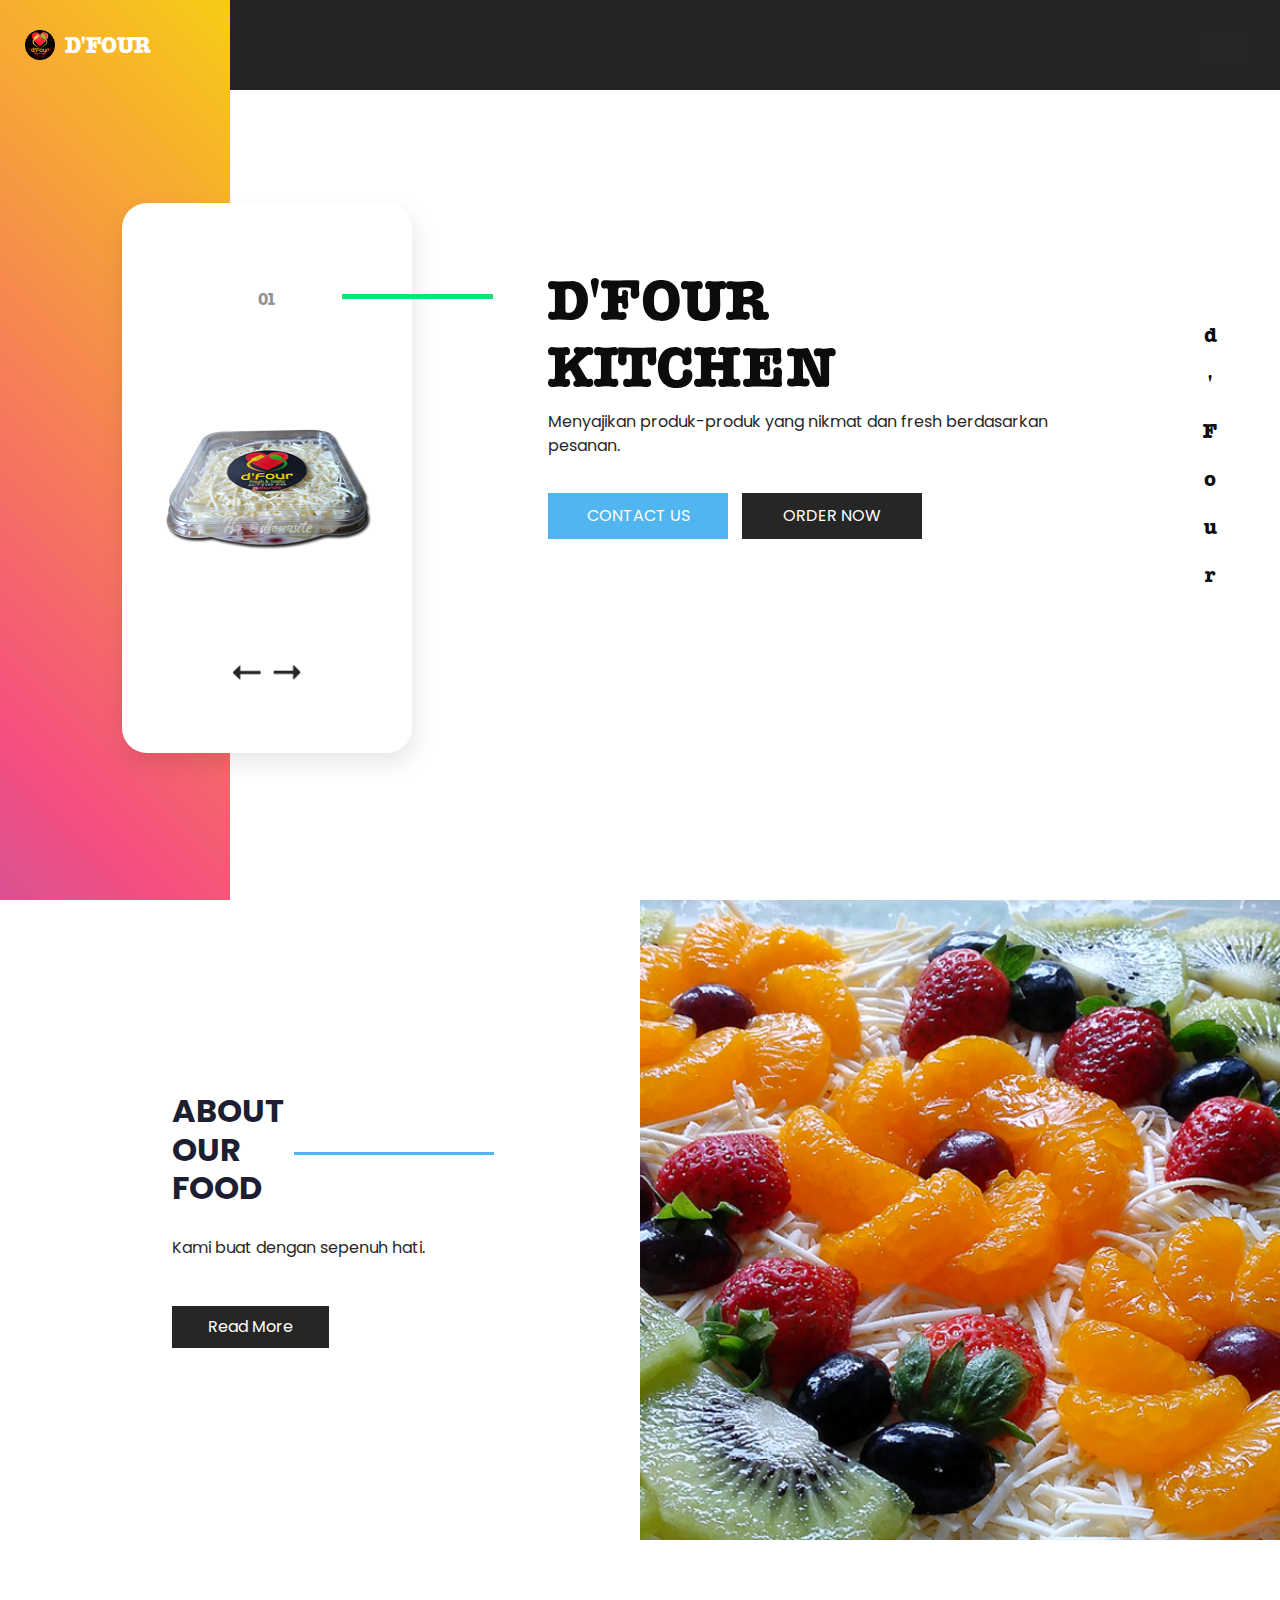
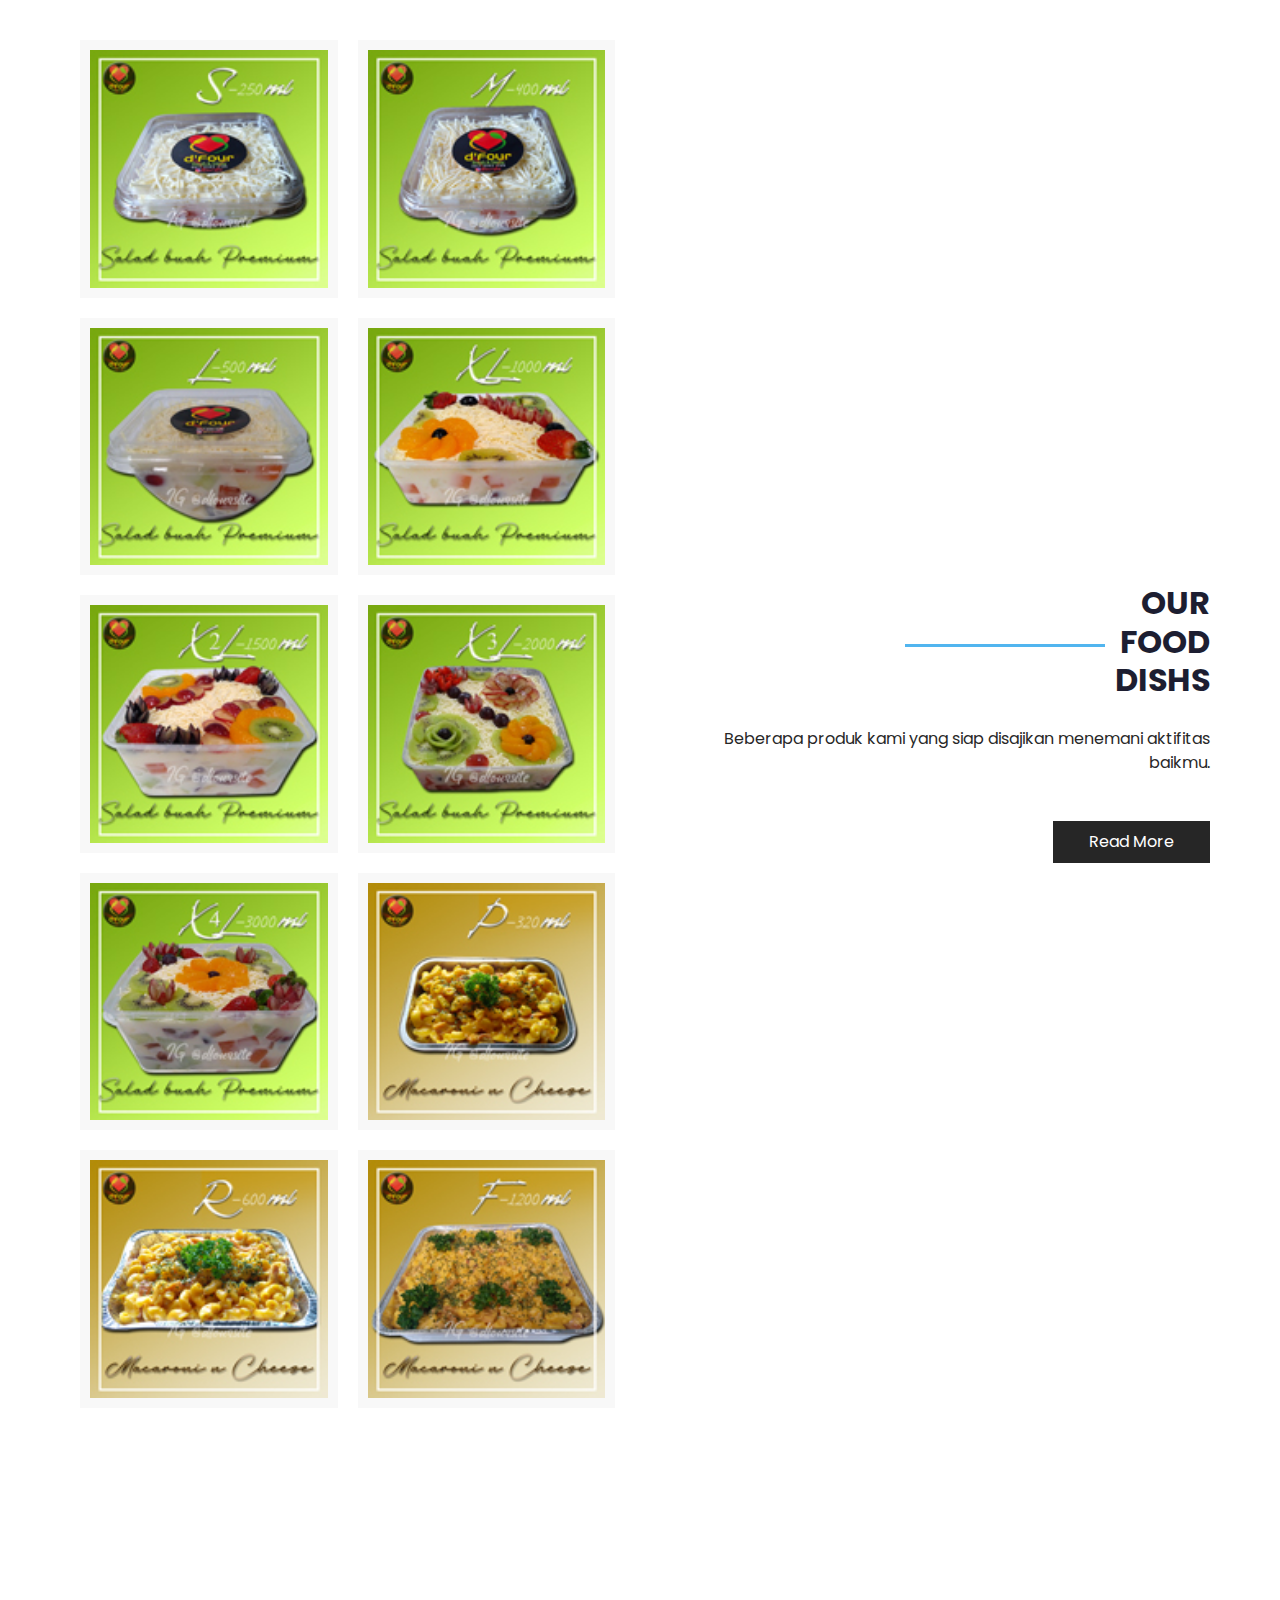
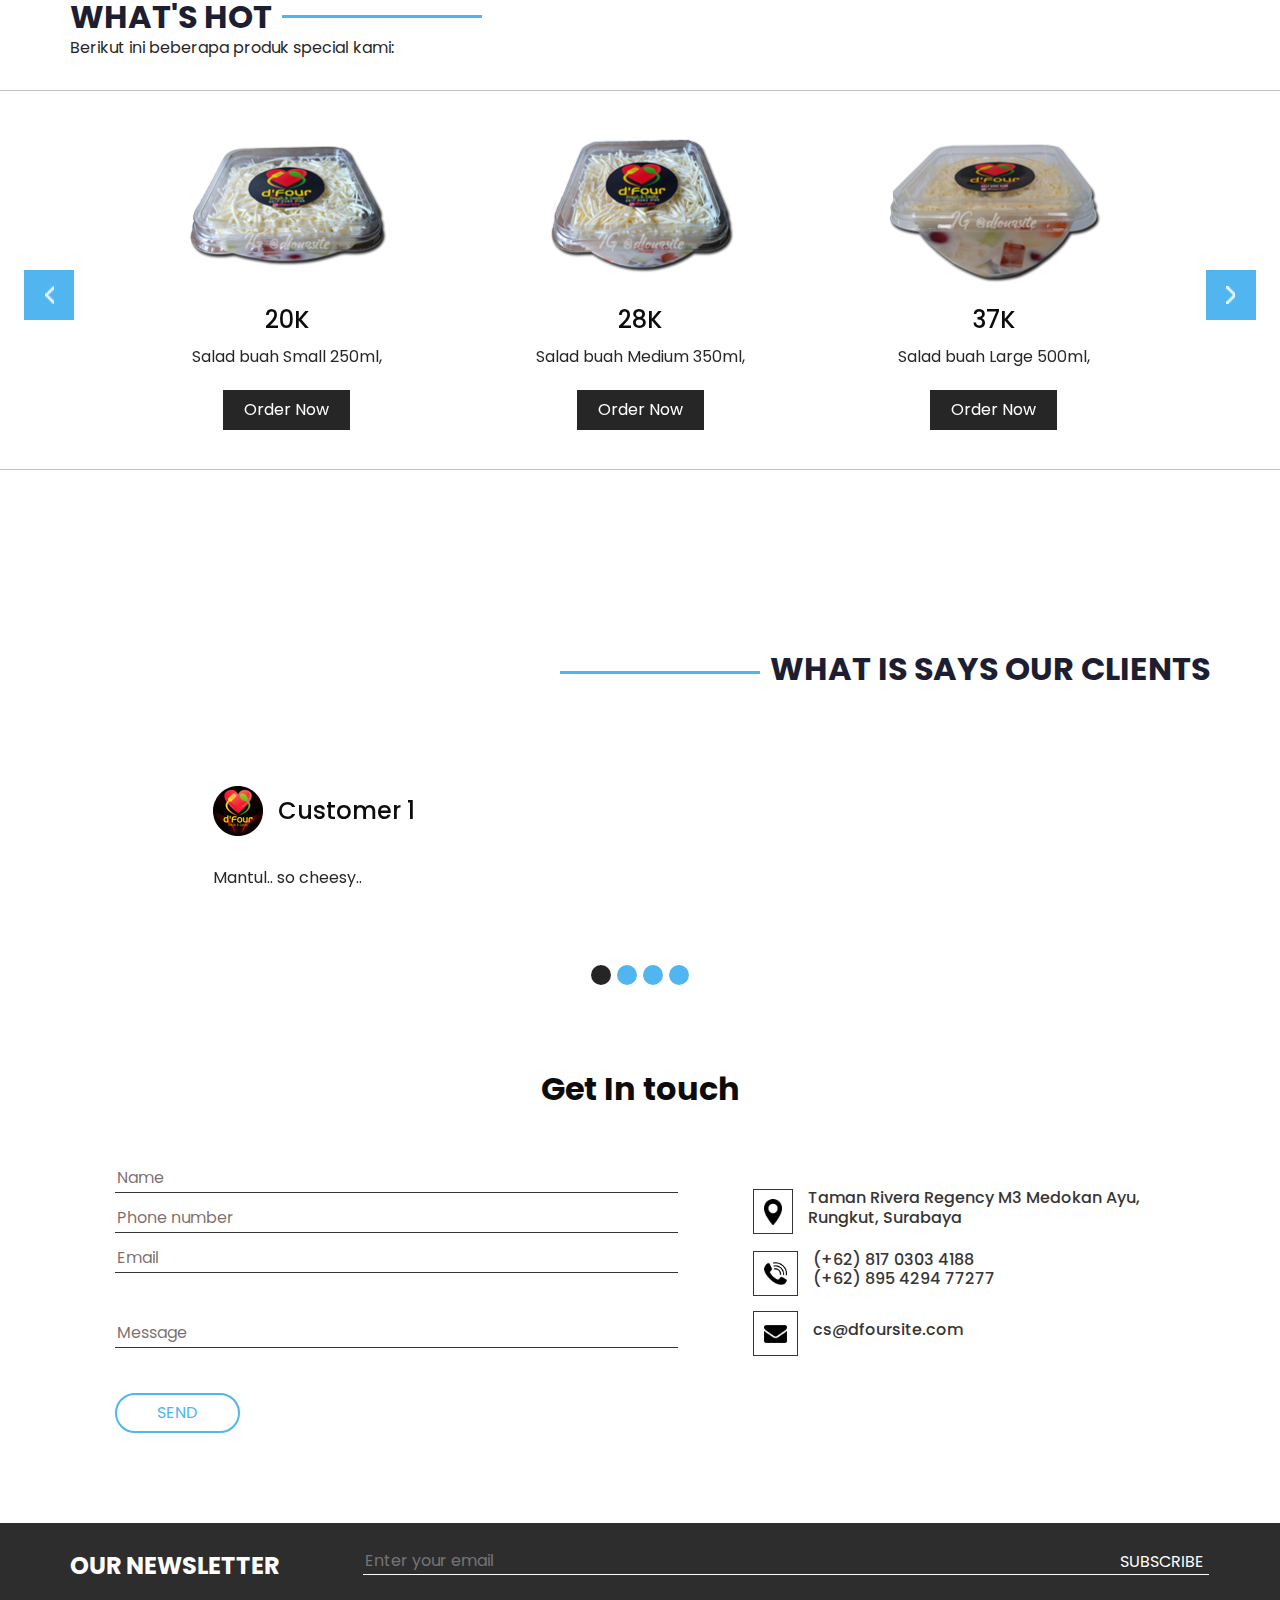
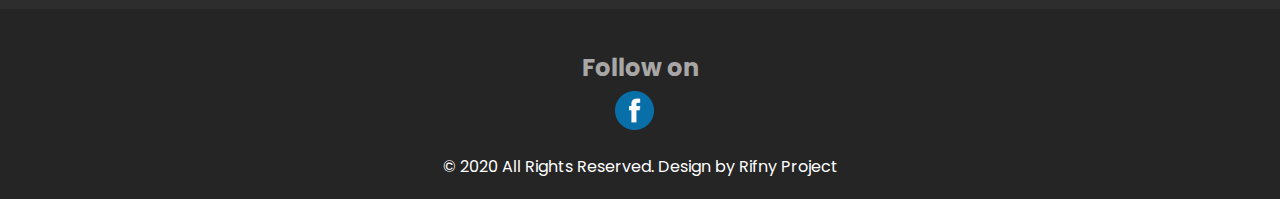
==== commit 1e783b24: "Update index2.html" ====
--- a/index2.html
+++ b/index2.html
@@ -322,7 +322,7 @@
                 </div>
                 <div class="detail-box">
                   <h4>
-                    22K
+                    20K
                   </h4>
                   <p>
                     Salad buah Small 250ml,
@@ -340,7 +340,7 @@
                 </div>
                 <div class="detail-box">
                   <h4>
-                    30K
+                    28K
                   </h4>
                   <p>
                     Salad buah Medium 350ml,
@@ -412,7 +412,7 @@
                 </div>
                 <div class="detail-box">
                   <h4>
-                    175K
+                    180K
                   </h4>
                   <p>
                     Salad buah X3L 2000ml,
